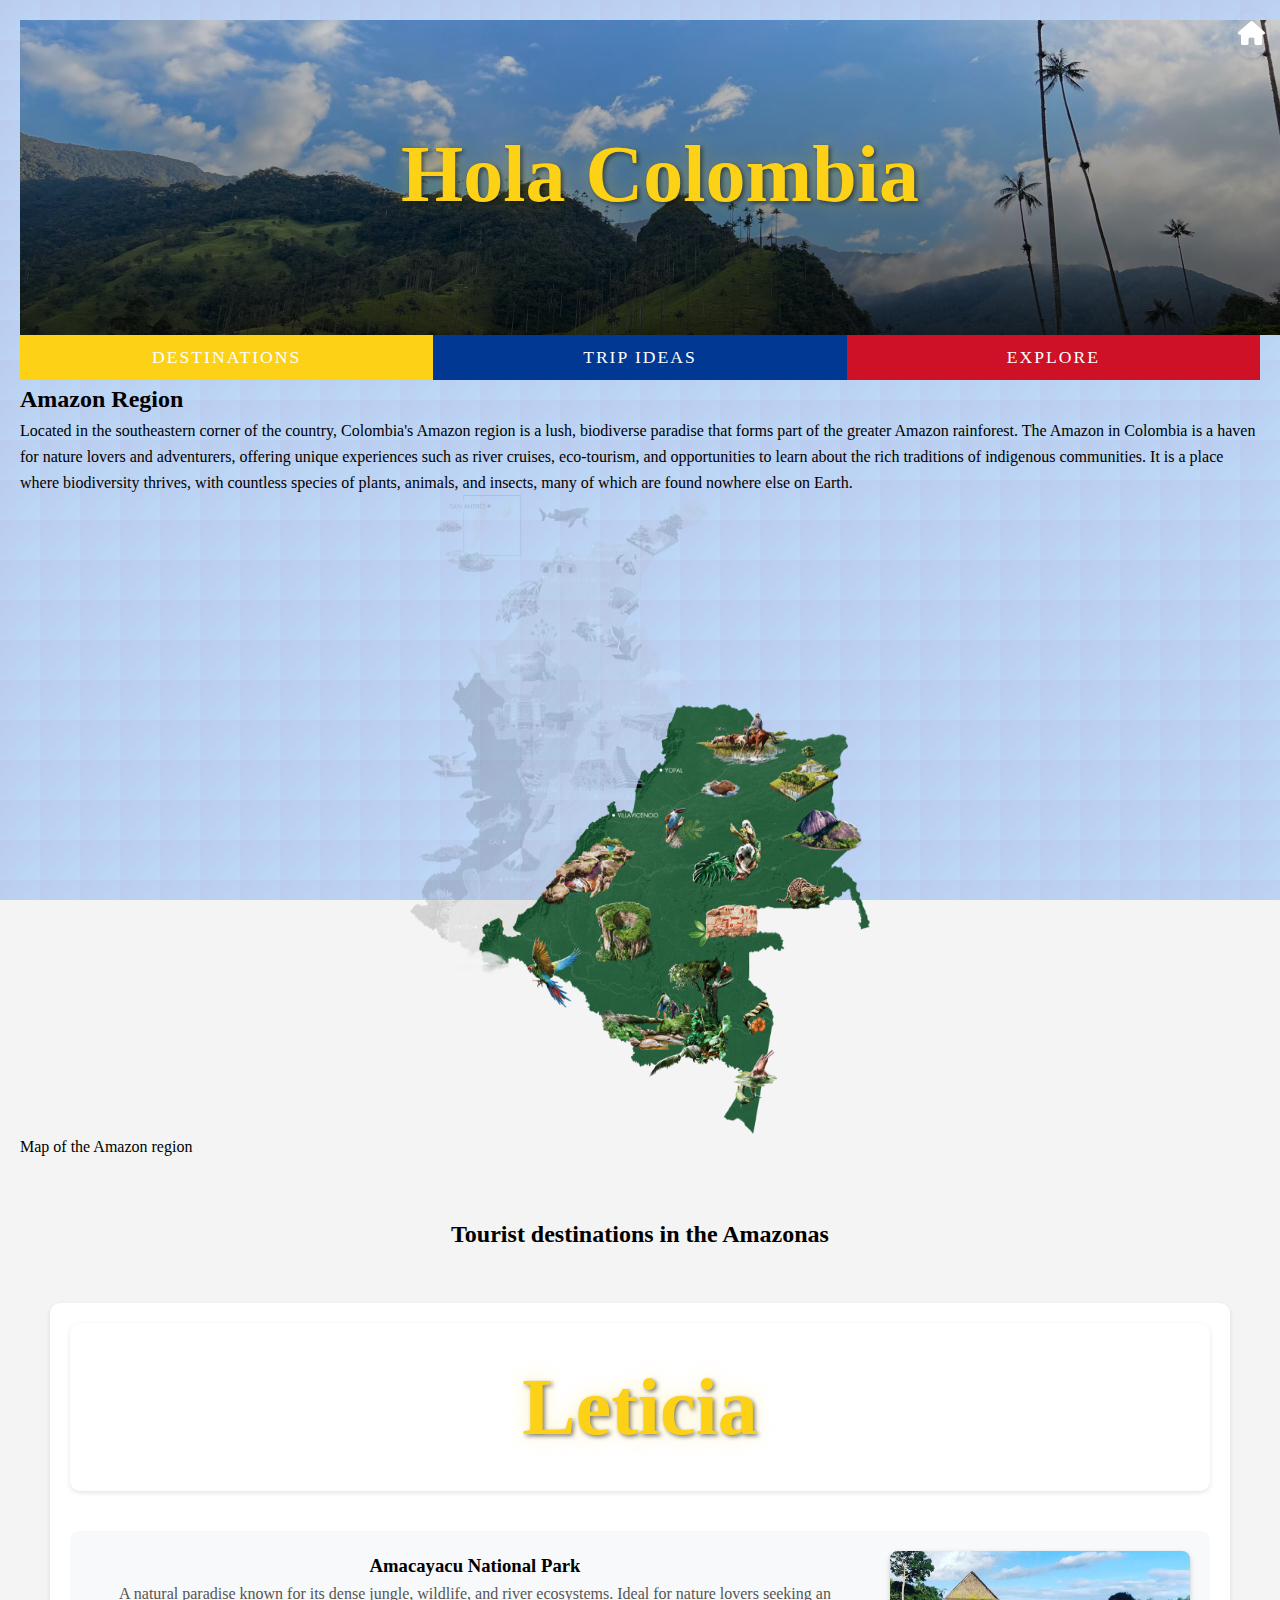
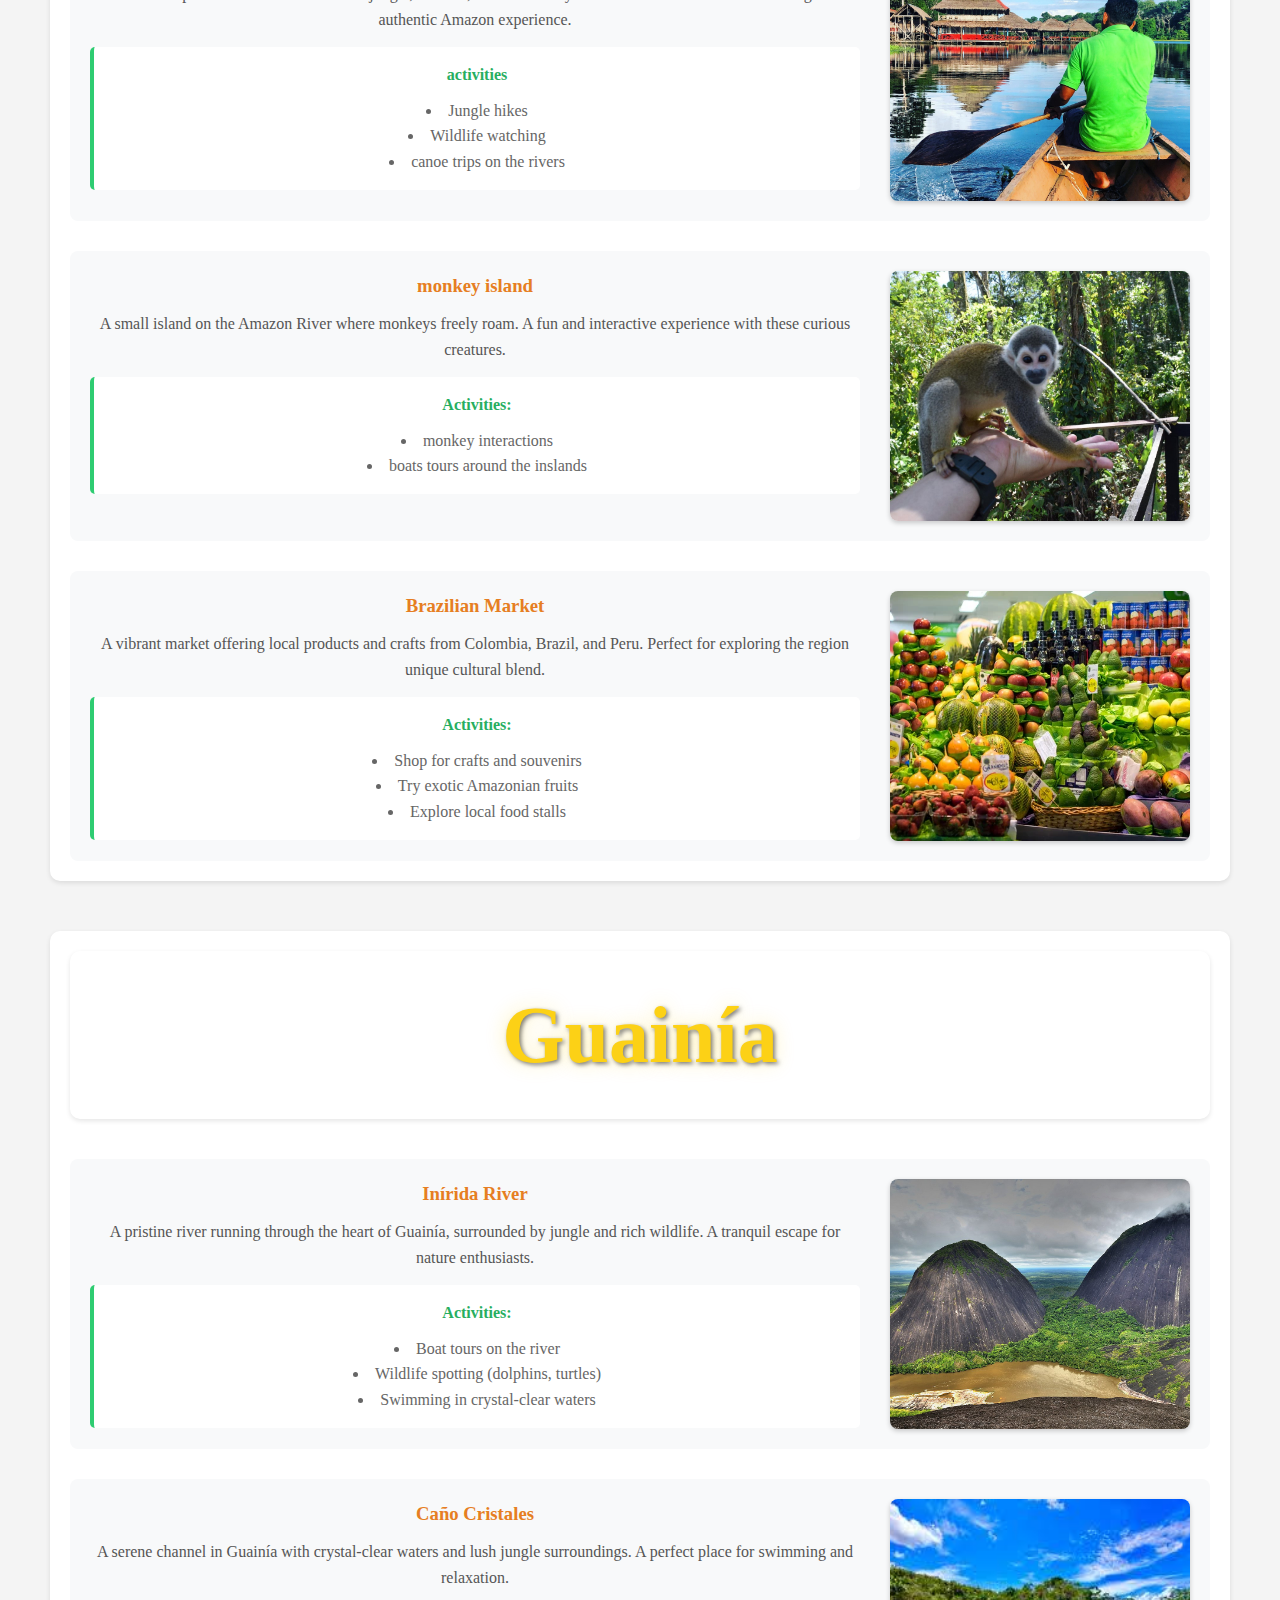
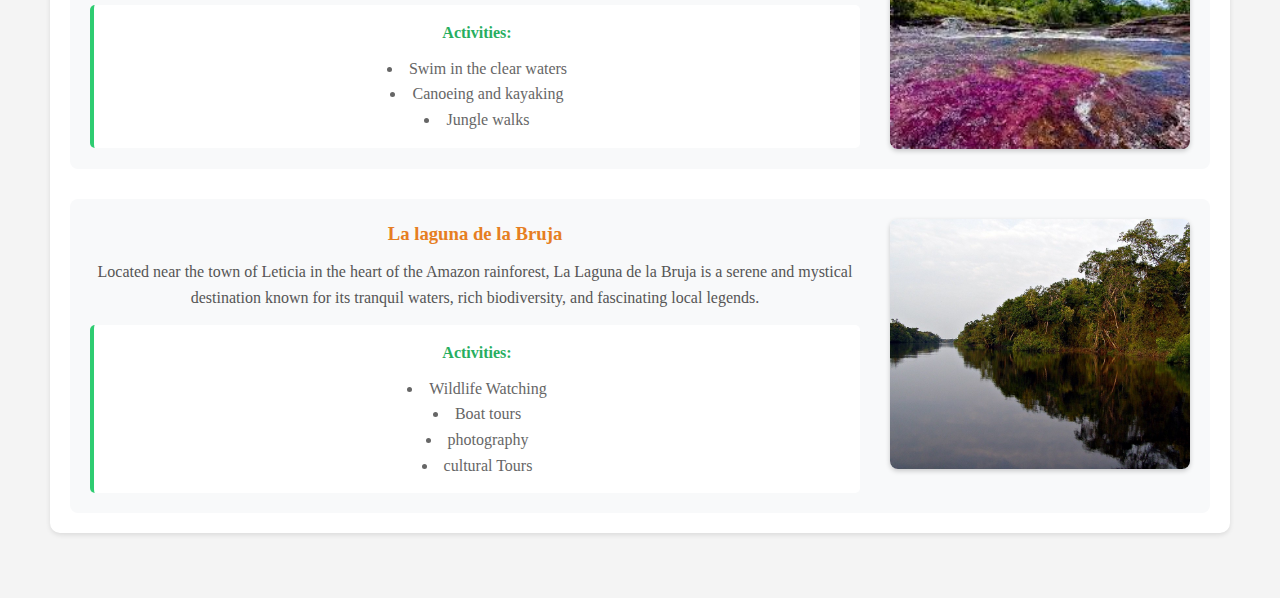
==== Amazon.html @ 19632dd5 "made changes on the destinations sections" ====
<!DOCTYPE html>
<html lang="en">
<head>
    <meta charset="UTF-8">
    <meta name="viewport" content="width=device-width, initial-scale=1.0">
    <title> Hola,Colombia</title>
    <link rel="stylesheet" href="css/styles.css"/> 
    <link rel="stylesheet" href="https://cdnjs.cloudflare.com/ajax/libs/font-awesome/6.0.0-beta3/css/all.min.css">
    </head>
    <body>

       <a href="index.html" class="home-icon" aria-label="Return to home page">
            <i class="fas fa-home"></i>
        </a>

       <div class="header" id="header">
         <h1 class="title">Hola Colombia</h1> 
     </div>
    <nav class="nav-menu">
        <ul class="menu-list">
           <li class="menu-item">
           <button class="menu-btn">Destinations</button>
           <div class="dropdown">
              <a href="pacific.html"> Pacific</a>
              <a href="Caribean.html">Caribean</a>
              <a href="Amazon.html">Amazon</a>
              <a href="Andean.html">Andean</a>
        </div> 
        </li>
            <li class="menu-item">
            <button class="menu-btn">Trip Ideas</button>
            <div class="dropdown">
              <a href="7.html"> 7 days </a>
              <a href="10.html"> 10 days </a>
              <a href="15.html"> 15 days </a>
        </div>
        </li>
            <li class="menu-item">
                <button class="menu-btn">Explore</button>
                <div class="dropdown">
                <a href="security.html"> Security</a>
                <a href="transportation.html"> Public transportation </a>
                <a href="food.html"> Typical food </a>
                </div>
            </li>
          </ul>
      </nav>


<main id=" Amazon Region">
     <h2>Amazon Region</h2>
     <p>Located in the southeastern corner of the country, Colombia's Amazon region is a lush, biodiverse paradise that forms part of the greater Amazon rainforest.
     The Amazon in Colombia is a haven for nature lovers and adventurers, offering unique experiences such as river cruises, eco-tourism, and opportunities to learn about the rich traditions of indigenous communities.
     It is a place where biodiversity thrives, with countless species of plants, animals, and insects, many of which are found nowhere else on Earth. </p>

    <div class="map container">
        <img src="images/amazonia.png" alt="map of the pacific region of Colombia" class="map-image">  
        <p> Map of the Amazon region</p>
    </div>

    <main id="main-content">
        <section id=" places to visit">
        <h2> Tourist destinations in the  Amazonas</h2>
        </section>     
    <section class="region">
        <h2 class="region title">Leticia</h2>
         <div class="destination">
         <div class="destination-info">
            <h3 class="destiantion-title">Amacayacu National Park</h3>
            <p class="description">
                A natural paradise known for its dense jungle, wildlife, and river ecosystems. Ideal for nature lovers seeking an authentic Amazon experience. </p>
            <div class="activities">
                <h4>activities</h4>
                <ul>
                    <li>Jungle hikes</li>
                    <li>Wildlife watching</li>
                    <li>canoe trips on the rivers</li>
                </ul>
            </div>
        </div>

     <div class="destination-image">
        <img src="images/canoa.jpg" alt="Nuqui beach and whales">
    </div>
 </div>
       
 <div class="destination">
    <div class="destination-info">
        <h3 class="destination-title">monkey island</h3>
        <p class="description">
            A small island on the Amazon River where monkeys freely roam. A fun and interactive experience with these curious creatures.
        </p>
        <div class="activities">
            <h4>Activities:</h4>
            <ul>
                <li>monkey interactions</li>
                <li>boats tours around the inslands</li>
            </ul>
        </div>
    </div>

    <div class="destination-image">
        <img src="images/mico.jpg" alt="Bahía Solano Beach">
    </div>
</div>


<div class="destination">
    <div class="destination-info">
        <h3 class="destination-title">Brazilian Market</h3>
        <p class="description">
            A vibrant market offering local products and crafts from Colombia, Brazil, and Peru. Perfect for exploring the region unique cultural blend.
        </p>
        <div class="activities">
            <h4>Activities:</h4>
            <ul>
                <li>Shop for crafts and souvenirs</li>
                <li>Try exotic Amazonian fruits</li>
                <li>Explore local food stalls</li>
            </ul>
        </div>
    </div>
    <div class="destination-image">
        <img src="images/mercado.jpg" alt="Capurganá Beach">
    </div>
   </div>
</section>


       
<section class="region">
    <h2 class="region title">Guainía</h2>
     <div class="destination">
     <div class="destination-info">
        <h3 class="destination-title">Inírida River</h3>
        <p class="description">
            A pristine river running through the heart of Guainía, surrounded by jungle and rich wildlife. A tranquil escape for nature enthusiasts.
        </p>
        <div class="activities">
            <h4>Activities:</h4>
            <ul>
                <li>Boat tours on the river</li>
                <li>Wildlife spotting (dolphins, turtles)</li>
                <li>Swimming in crystal-clear waters</li>
            </ul>
        </div>
    </div>
    <div class="destination-image">
        <img src="images/inirid.jpg" alt="Cali City View">
    </div>
</div>

<div class="destination">
    <div class="destination-info">
        <h3 class="destination-title">Caño Cristales</h3>
        <p class="description">
            A serene channel in Guainía with crystal-clear waters and lush jungle surroundings. A perfect place for swimming and relaxation.
        </p>
        <div class="activities">
            <h4>Activities:</h4>
            <ul>
                <li>Swim in the clear waters</li>
                <li>Canoeing and kayaking</li>
                <li>Jungle walks</li>
            </ul>
        </div>
    </div>
    <div class="destination-image">
        <img src="images/cano.jpeg" alt="Buenaventura Port">
    </div>
</div>

<div class="destination">
    <div class="destination-info">
        <h3 class="destination-title">La laguna de la Bruja </h3>
        <p class="description">
            Located near the town of Leticia in the heart of the Amazon rainforest, La Laguna de la Bruja is a serene and mystical destination known for its tranquil waters, rich biodiversity, and fascinating local legends. 
        <div class="activities">
            <h4>Activities:</h4>
            <ul>
                <li>Wildlife Watching</li>
                <li>Boat tours</li>
                <li>photography</li>
                <li>cultural Tours</li>
            </ul>
        </div>
    </div>
    <div class="destination-image">
        <img src="images/laguna.jpg" alt="Lago Calima">
      </div>
    </div>
  </section>
  <script src="script.js"></script>
</body>
</html>
---- css/styles.css ----
* {
    margin: 0;
    padding: 0;
    box-sizing: border-box;
}

/* writting parts of the text and appareance of the background*/
body {
    margin: 0;
    padding:0;
    font-family: zilla slab;
    background: linear-gradient(
        135deg,
        rgb(187, 203, 238) 0%,
        #bcd9f7 100%
    );
    background-image: lineal-gradient(
        -45deg,
        rgba(0, 56, 147, 0.01) 0%,
        rgba(0, 56, 147, 0.01) 50%,
        transparent 50%
        transparent 100%
        );
    background-size: 40px 40px;
    background-attachment: fixed;
}

/* main image and text of the website */
.header {
    background-image: url("../images/colo.jpg");
    background-size: cover;
    background-position: center;
    height: 35vh;
    width: 100vw;
    position: relative;
    display: flex;
    flex-direction: column;
    justify-content: center;
    align-items: center;
    text-align: center;
    margin: 0;
    padding:0;
    animation: headerZoom 20s infinite alternate;
    top:1;
}

@keyframes headerZoom {
    0% {
     background-size: 100% cover;
     transform: scale(1);
    }
    100% {
     background-size: 110% cover; 
     transform: scale(1.1);
    }
}

/* text and image of the principal page*/
.header::before {
    content: '';
    position: absolute;
    top: 0;
    left: 0;
    right: 0;
    bottom: 0;
    background: linear-gradient(
        rgba(0, 0, 0, 0.2),
        rgba(0, 0, 0, 0.5) 70%,
        rgba(0, 0, 0, 0.7)
    );
    z-index: 2;
}

/* text and look of the title*/
.title {
    position: relative;
    z-index: 2;
    font-size: 5rem;
    margin-bottom: 0.5rem;
    text-shadow: 2px 2px 4px rgba(0.5, 0.5, 0.5, 0.5),
                 0 0 20px rgba(252, 209, 22, 0.3);
    color: #FCD116;
    animation: fadeInUp 2s ease-out, glowPulse 5s infinite;
}

/* navigation menu*/
.nav-menu {
    position: relative;
    z-index: 2;
    width: 100%;
    background: linear-gradient(to right, #FCD116 33.33%, #003893 33.33% 66.66%, #CE1126 66.66%);
    padding: 0;
    margin-top: 0;
}

/* options menu*/
.menu-list {
    list-style: none;
    padding: 0;
    margin: 0;
    display: flex;
    justify-content: stretch;
    align-items: stretch;
    height: 100%;
}

.menu-item {
    position: relative;
    flex: 1;
    display: flex;
    justify-content: center;
    align-items: center;
   
}

.menu-btn {
    background: transparent;
    border: none;
    color: white;
    font-size: 1.1rem;
    cursor: pointer;
    padding: 12px 0px;
    width: 100%;
    transition: all 0.3s ease;
    font-family: zilla slab;
    text-transform: uppercase;
    letter-spacing: 2px;
    text-align: center;
}

/* Hover effects for the menu */
.menu-btn:hover {
    text-shadow: 0 0 10px rgba(255, 255, 255, 0.8);
    background-color: #FFDD44;
    box-shadow: 0px 0px 5px rgba(0, 0, 0, 0.2);
      
}

/* Enhanced Dropdown Styling */
.dropdown {
    display: none;
    position: absolute;
    top: 100%;
    left: 50%;
    transform: translateX(-50%);
    background-color: rgba(0, 0, 0, 0.9);
    min-width: 300px;
    box-shadow: 0 8px 16px rgba(0,0,0,0.3);
    border-radius: 4px;
    overflow:hidden;
    margin-top:0;
    z-index: 1000;
   
}

.menu-item:hover .dropdown {
    display: block;
    animation: dropdownFadeIn 0.3s ease;
}

.dropdown a {
    color: white;
    padding: 10px 16px;
    text-decoration: none;
    display: block;
    transition: all 0.3s ease;
    text-align: center;
    font-size: 0.9rem;
}

/* Matching dropdown hover colors */
.menu-item:nth-child(1) .dropdown a:hover { background-color: #FCD116; color: black; }
.menu-item:nth-child(2) .dropdown a:hover { background-color: #003893; }
.menu-item:nth-child(3) .dropdown a:hover { background-color: #CE1126; }

/* style for the content of the home page */
#main-content {
    max-width: 1200px;
    margin: 0 auto;
    padding: 5px 10px;
    position:relative;
}

section {
    margin: 50px 0;
    text-align: center;
    width: 100%; 
    position: relative;
}

/* typography for sections */
#purpose {
    background: rgba(250, 241, 186, 0.9);
    padding: 30px; 
    border-radius: 5px;  
    box-shadow: 0 8px 15px rgba(0, 0, 0, 0.1);  
    margin: 70px auto;
    max-width: 1200px;
    min-height: 200px; 
    display: flex;  
    flex-direction: column;  
    justify-content: center;
    
}

/* stylying for the purpose title */
#purpose h2 {
    font-size: 2.2rem;
    color: #003893;  /* Colombian blue */
    margin-top: 0;
    margin-bottom: 25px;
    position: relative;
}

/* line yellow behin the purpose*/
#purpose h2::after {
    content: '';
    display: block;
    width: 100px;
    height: 3px;
    background: #FCD116;  /* Colombian yellow */
    margin: 15px auto;
}

/*purpose text information */
#purpose p {
    font-size: 1.1rem;
    line-height: 1.6;
    color: #2c3e50;
    margin-bottom: 20px;
    padding: 0 30px;
}

/* discover colombia subtitle */
#image-gallery h2 {
    font-size: 2.2rem;
    color: #003893;
    margin-top: 130px;
    margin-bottom: 50px;
    position: relative;
}

/* discover colombia yellow line */
#image-gallery h2::after {
    content: '';
    display: block;
    width: 100px;
    height: 3px;
    background: #FCD116;
    margin: 15px auto;
}

.gallery-item p {
    font-size: 2.1rem;
    color: #2c3e50;
    margin-top: 15px;
    font-weight: 500;
}


/* History section styling */
#history-of-colombia {
    background: linear-gradient(
       rgba(255,255,255,0.8),
       rgba(255,255,255,0.8) 
    ),
    url('../images/mapa.jpeg');
    background-size: cover;
    background-position: center;
    background-attachment: fixed;
    padding:40px;
    border-radius: 10px;
    box-shadow: 0 4px 15px rgba(0, 0, 0, 0.2);
    margin: 40px auto;
    position: relative;max-width: 1200px;
}

#history-of-colombia .content-wrapper {
    max-width: 1000px;
    margin: 0 auto;
}

#history-of-colombia h2 {
    font-size: 2.2rem;
    color: #003893;
    margin-bottom: 25px;
    position: relative;
    text-shadow: 2px 2px 4px rgba(255, 255, 255, 0.8); 
}

#history-of-colombia h2::after {
    content: '';
    display: block;
    width: 60px;
    height: 3px;
    background: #FCD116;
    margin: 15px auto;
}

#history-of-colombia p {
    font-size: 1.1rem;
    line-height: 1.8;
    color: #2c3e50;
    margin-bottom: 20px;
    text-align: left;
    padding: 0 20px;
    
}

.gallery-container {
    display: grid;
    grid-template-columns: repeat(2,1fr);
    gap:40px;
    max-width:1400px;
    margin: 0 auto;
    padding:30px;
    box-sizing: border-box; 
}

.gallery-item {
    width: 100%;
    height:100%;
    display:flex;
    flex-direction: column;
    align-items:center;

}

.gallery-item img {
    width: 100%;
    height: 600px;
    object-fit: cover;
    border-radius: 12px;
    box-shadow: 0 4px 8px rgba(0,0,0,0.2);
    transition: transform 0.4s ease, box-shadow 0.4s ease;
}

.gallery-item img:hover {
    transform: translateY(-5px);
    box-shadow: 0 8px 16px rgba(0, 0, 0, 0.5);
}

.gallery-item p {
    font-size: 1.2rem; /* Slightly larger text */
    color: #2c3e50;
    margin-top: 20px;
    font-weight: 800;
    text-align: center;
}


.home-icon {
    position:fixed;
    top: 10px;
    right: 10px;
    font-size: 24px;
    color: white;
    padding: 5px;
    border-radius: 50%;
    box-shadow: 0 2px 5px rgba(0, 0, 0, 0.1);
    z-index: 1000;
    text-decoration: none;
    transition: all 0.3s ease;
}

.home-icon:hover {
    color: yellow;
    background-color: rgba(255, 255, 255, 0.9);
    box-shadow: 0 4px 8px rgba(0, 0, 0, 0.2);
    transform: translateY(-2px);
} 

#enjoy h2 {
    font-size: 1.9rem;
    color: #003893;  /* Colombian blue */
    margin-top: 1px;
    margin-bottom: 30px;
    position:relative;
    text-align: center;
    letter-spacing: 20px; display: flex;
    justify-content: center;  
    align-items: center; 
}

/* rigths of the website  */
footer {
    background-color: #003366; /* Deep navy color */
    color: white;
    padding: 20px 10px; /* Reduced padding for a more compact feel */
    text-align: center;
    font-family: zilla slab; 
    width: 100%;
    box-shadow: 0 -2px 5px rgba(0, 0, 0, 0.7); /* Subtle shadow for depth */
    position: relative;
    bottom: 0;
    left: 0;
}

.footer-content {
    display: flex;
    flex-wrap: wrap;
    justify-content: center;
    max-width: 1200px;
    margin: 0 auto;
}


.footer-section {
    flex-basis: calc(33.333% - 20px);
    margin: 10px; /* Reduced margin between sections */
    text-align: center;
    padding: 20px; /* Reduced inner padding for sections */
    transition: transform 0.3s; /* Smooth scaling effect */
}


.footer-section h3 {
    margin-bottom: 15px; /* Reduced margin for headings */
    font-size: 1.25rem; /* Smaller font size for headings */
}

.footer-section ul {
    list-style-type: none;
    padding: 0;
}

.footer-section a {
    color: #ffdd57; /* Soft gold color for links */
    text-decoration: none;
}

.footer-bottom {
    text-align: center;
    margin-top:10px; 
    padding-top: 5px; 
    font-size: 0.8rem; 
    width: 100%;
    border-top: 2px solid #ffdd57; 

}

html{
    scroll-behavior: smooth;
}

/* organization of the pacific coast*/

#pacific-coast {
    max-width: 900px;
    margin: 40px auto;
    padding: 20px 15px;
    border-radius: 15px;
   
} 

/* pacific coast section title*/
#pacific-coast h2 {
    font-size: 3.1rem;
    font-weight: 700;
    font-family: 'zilla slab';
    color: #003893;
    margin: 80px 0 30px;
    position: relative;
    text-align: center;
    letter-spacing: 10px;
    text-transform: uppercase;
}

/* Title Underline Effect */
#pacific-coast h2::after {
    content: '';
    display: block;
    width: 140px;
    height: 4px;
    background: linear-gradient(to right, #FCD116, #003893);
    margin: 10px auto;
    border-radius: 2px;
}

/* Paragraph Text in the Pacific Coast Section */
#pacific-coast p {
    font-size: 1.2rem;
    line-height: 1.5;
    color: #2c3e50;
    margin-bottom: 30px;
    padding: 0 40px;
    text-align: justify;
}

/* image of the map*/
.map-container {
    display: flex;
    flex-direction: column;
    justify-content: center;
    align-items: center;
    min-height: 20vh;
    width: 100%;
    padding: 30px 0;
    position: relative;
    margin-bottom: 40px; 
}

.map-image {
    max-width: 85%;
    height: auto;
    display:block;
    margin: 0 auto;
    border-radius: 15px;
    transition: transform 0.4s ease-in-out;
}

.map-image:hover {
    transform: scale(1.05);   
}

.map-container p {
    font-size: 1.2rem;
    color: #2c3e50;
    margin-top: 10px;
    font-weight: 500px;
    text-align: center;
    padding:15px;
    background: rgba(252, 209, 22, 0.1);
    border-radius: 8px;
    width:fit-content;

}

.pacific-image{
    display: block;
    max-width: 90%;
    height: auto;
    margin: 40px auto;
}

body {
    font-family: zilla slab;
    line-height: 1.6;
    padding: 20px;
    background-color: #f4f4f4;
}

.region {
    margin-bottom: 40px;
    background: white;
    padding: 20px;
    border-radius: 10px;
    box-shadow: 0 2px 5px rgba(0,0,0,0.1);
}

.region-title {
    color: #2c3e50;
    text-align: center;
    margin-bottom: 30px;
    padding-bottom: 10px;
    border-bottom: 3px solid #3498db;
}

.destination {
    display: flex;
    margin-bottom: 30px;
    padding: 20px;
    background: #f8f9fa;
    border-radius: 8px;
    gap: 30px;
}

.destination:last-child {
    margin-bottom: 0;
}

.destination-info {
    flex: 1;
}

.destination-image {
    width: 300px;
    height: 250px;
    flex-shrink: 0;
    overflow: hidden;
    border-radius: 8px;
    box-shadow: 0 2px 5px rgba(0,0,0,0.2);
}

.destination-image img {
    width: 100%;
    height: 100%;
    object-fit: cover;
    transition: transform 0.3s ease;
}

.destination-image img:hover {
    transform: scale(1.05);
}

.destination-title {
    color: #e67e22;
    margin-bottom: 10px;
}

.description {
    margin-bottom: 15px;
    color: #555;
}

.activities {
    background: #fff;
    padding: 15px;
    border-radius: 5px;
    border-left: 4px solid #2ecc71;
}

.activities h4 {
    color: #27ae60;
    margin-bottom: 10px;
}

.activities ul {
    list-style-position: inside;
    color: #666;
}

/* Responsive design */
@media (max-width: 768px) {
    .destination {
        flex-direction: column;
    }

    .destination-image {
        width: 100%;
        height: 200px;
        margin-bottom: 15px;
    }
}





























/* animations*/

@media (max-width: 768px) {
    .map-container {
        padding: 10px;
    }
    
    .map-image,
    .pacific-image {
        max-width: 95%;
    }
}


@keyframes glowPulse {
    0% { text-shadow: 2px 2px 4px rgba(0, 0, 0, 0.5), 0 0 20px rgba(252, 209, 22, 0.3); }
    50% { text-shadow: 2px 2px 4px rgba(0, 0, 0, 0.5), 0 0 30px rgba(252, 209, 22, 0.5); }
    100% { text-shadow: 2px 2px 4px rgba(0, 0, 0, 0.5), 0 0 20px rgba(252, 209, 22, 0.3); }
}

/* Animations */
@keyframes fadeInUp {
    from { opacity: 0; transform: translateY(20px); }
    to { opacity: 1; transform: translateY(0); }
}

@keyframes dropdownFadeIn {
    from { opacity: 0; transform: translateX(-50%) translateY(-10px); }
    to { opacity: 1; transform: translateX(-50%) translateY(0); }
}

/* Responsive adjustments */
@media (max-width: 768px) {
    #main-content {
        padding: 20px;
    }

    section {
        margin: 30px 0;
    }

    #purpose, #history-of-colombia {
        padding: 20px;
    }

    h2 {
        font-size: 1.8rem !important;
    }

    p {
        font-size: 1rem !important;
    }
}


/* Responsive design for smaller screens */
@media (max-width: 1200px) {
    .gallery-container {
        max-width: 95%; /* More responsive width */
        gap: 30px;
    }
    
    .gallery-item img {
        height: 500px; /* Slightly smaller for medium screens */
    }
}

@media (max-width: 768px) {
    .gallery-container {
        grid-template-columns: 1fr;
        gap: 25px;
    }

    .gallery-item img {
        height: 400px; /* Adjusted for mobile */
    }
}
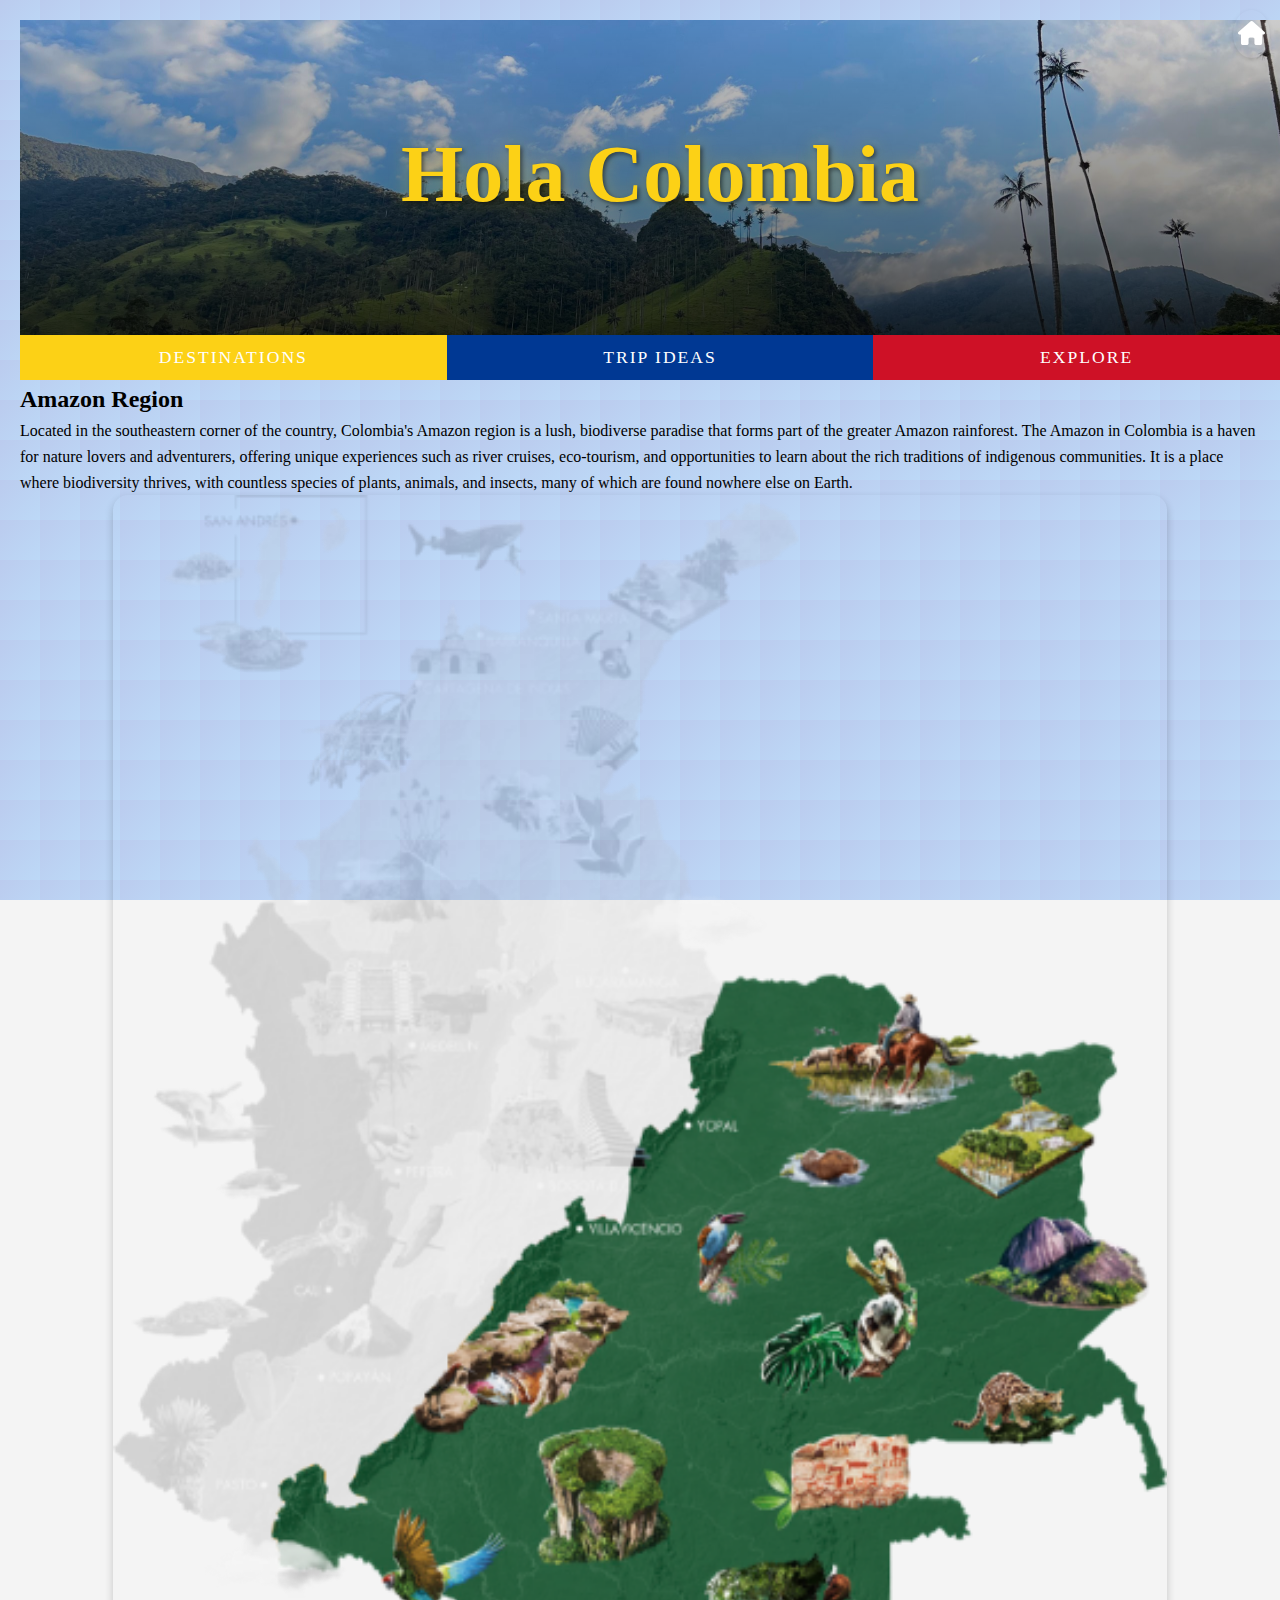
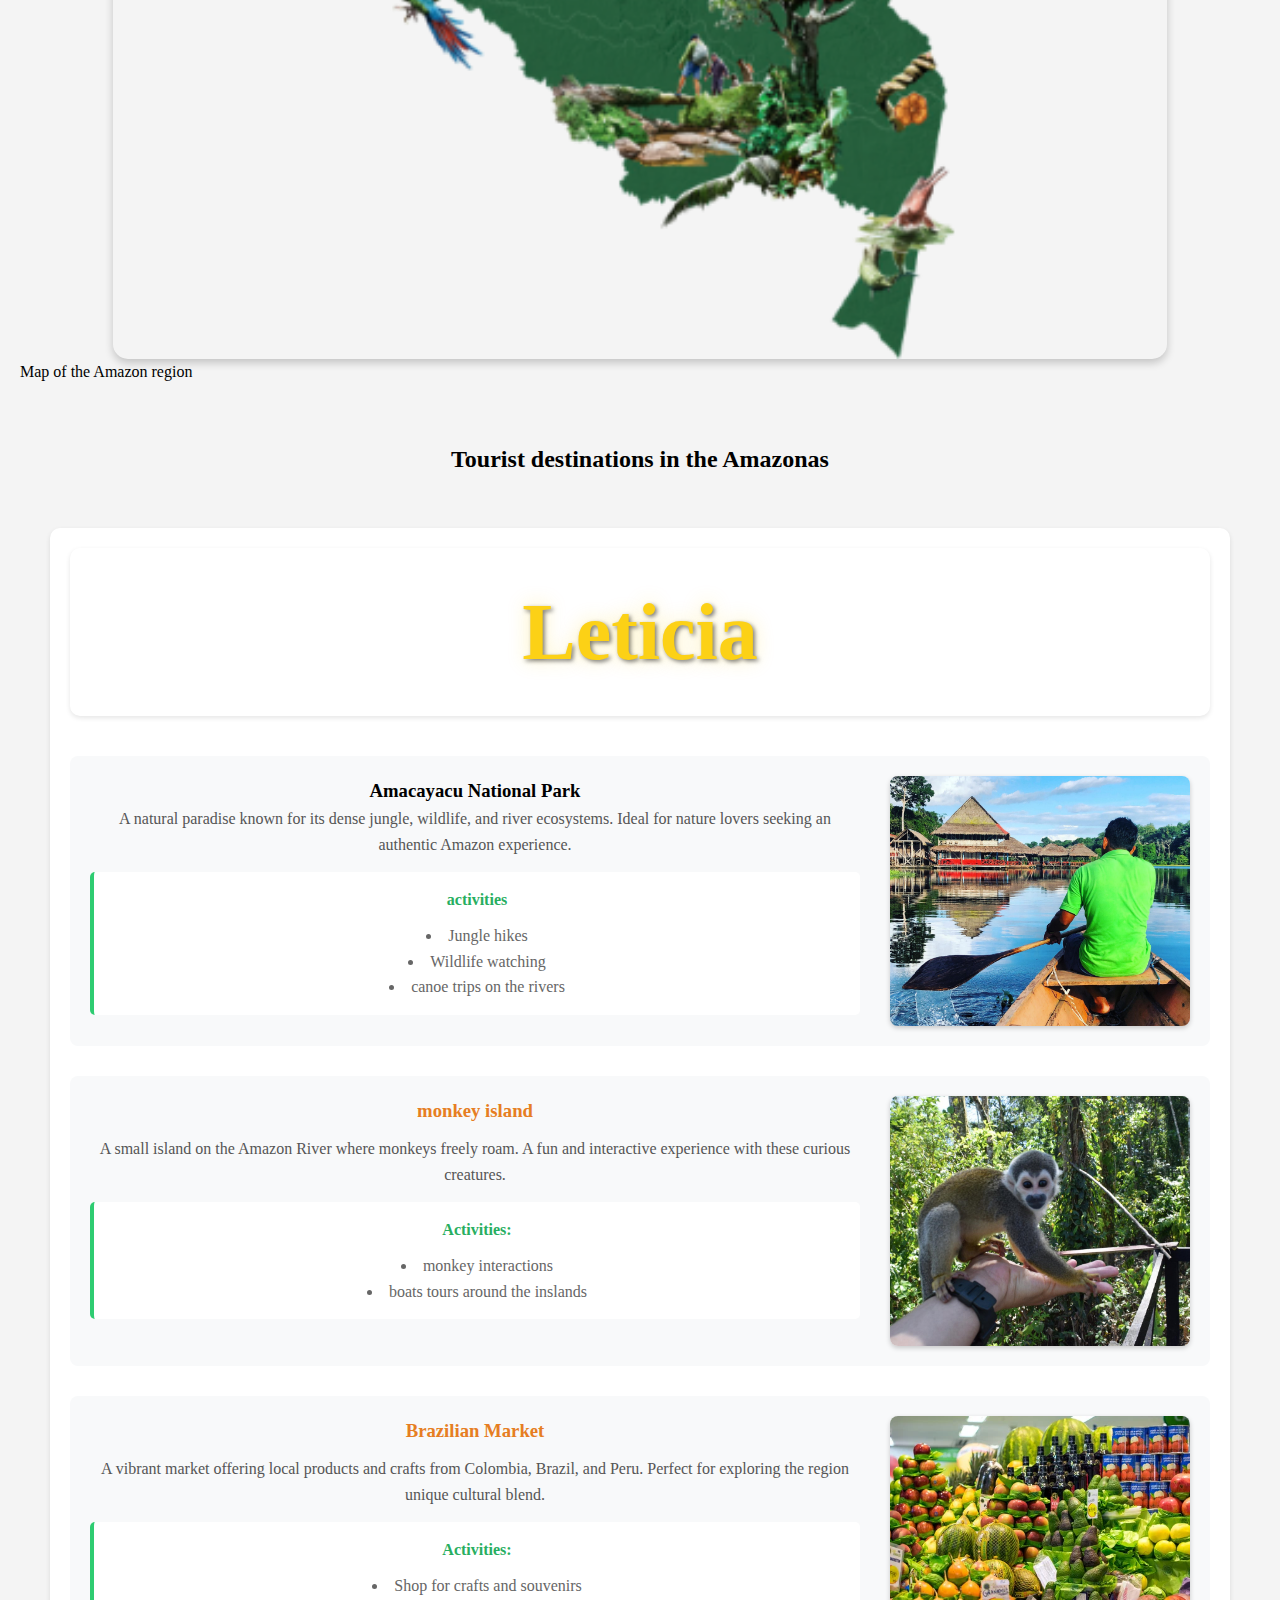
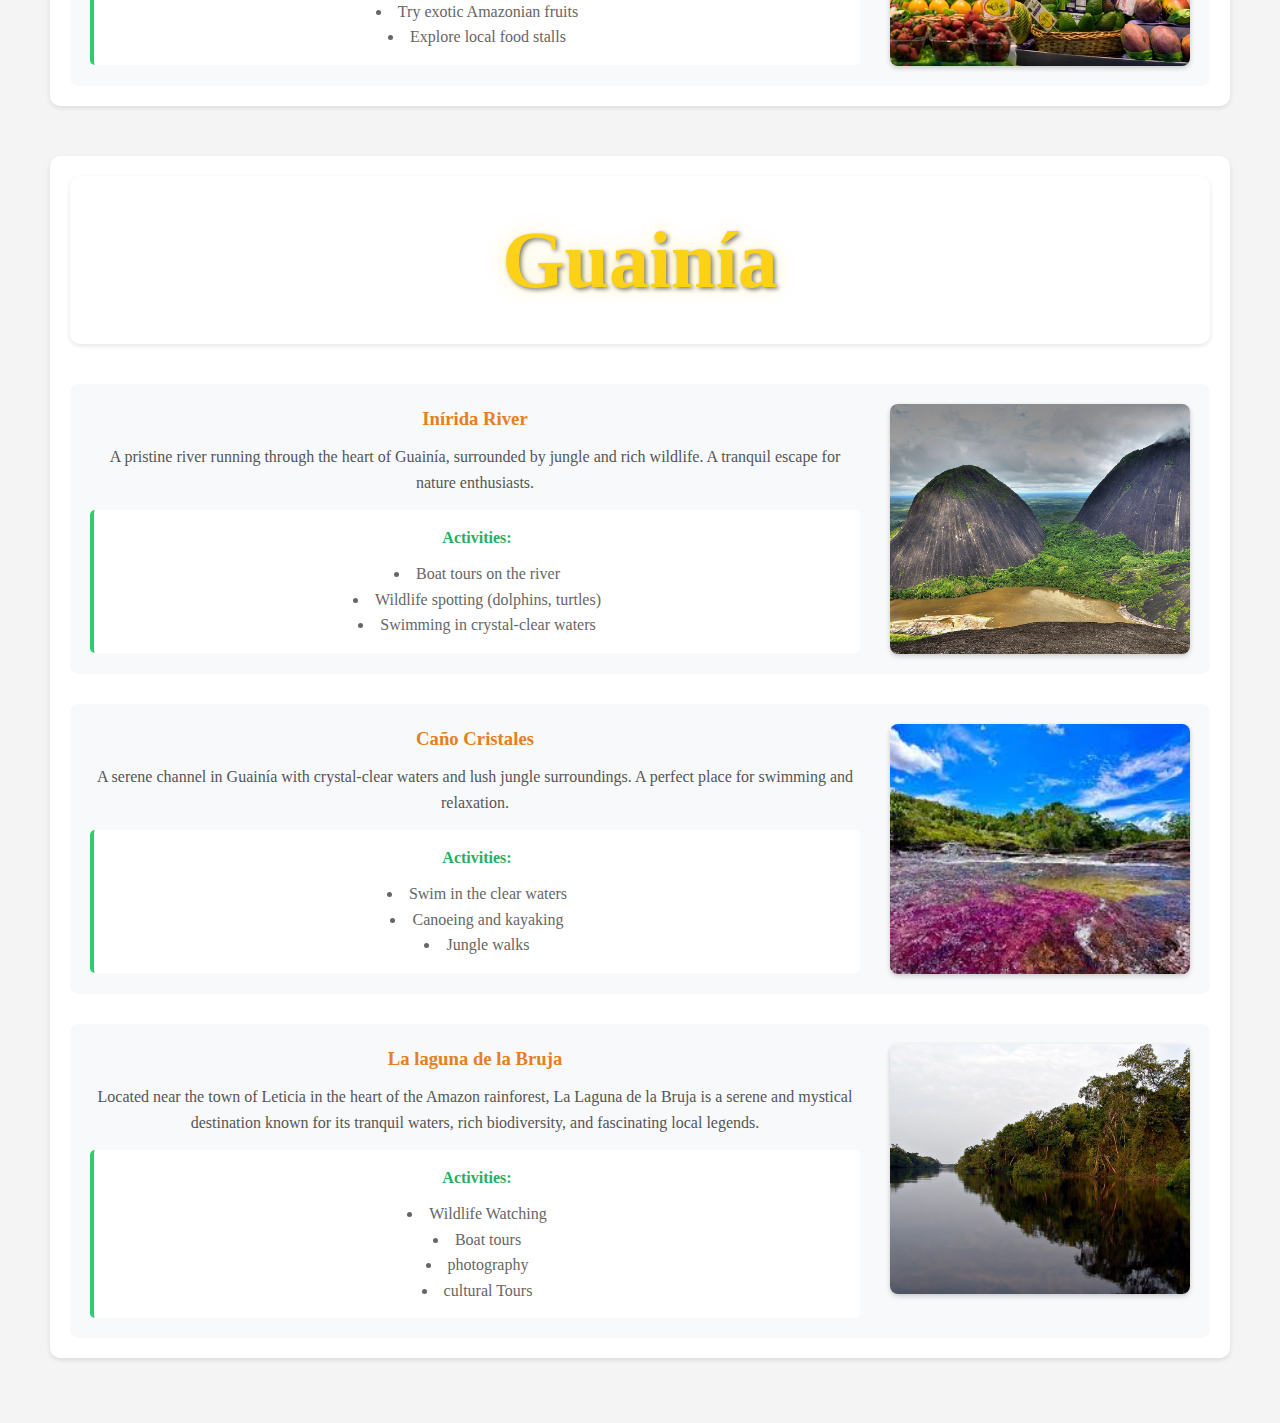
==== commit 8358798f: "continue working on the modifications of the style of the destinations" ====
--- a/Amazon.html
+++ b/Amazon.html
@@ -32,7 +32,6 @@
             <div class="dropdown">
               <a href="7.html"> 7 days </a>
               <a href="10.html"> 10 days </a>
-              <a href="15.html"> 15 days </a>
         </div>
         </li>
             <li class="menu-item">
@@ -40,7 +39,7 @@
                 <div class="dropdown">
                 <a href="security.html"> Security</a>
                 <a href="transportation.html"> Public transportation </a>
-                <a href="food.html"> Typical food </a>
+
                 </div>
             </li>
           </ul>
--- a/css/styles.css
+++ b/css/styles.css
@@ -1,4 +1,5 @@
 
+/*style resets*/
 * {
     margin: 0;
     padding: 0;
@@ -7,26 +8,18 @@
 
 /* writting parts of the text and appareance of the background*/
 body {
-    margin: 0;
-    padding:0;
     font-family: zilla slab;
+    line-height: 1.6;
     background: linear-gradient(
         135deg,
         rgb(187, 203, 238) 0%,
         #bcd9f7 100%
     );
-    background-image: lineal-gradient(
-        -45deg,
-        rgba(0, 56, 147, 0.01) 0%,
-        rgba(0, 56, 147, 0.01) 50%,
-        transparent 50%
-        transparent 100%
-        );
     background-size: 40px 40px;
     background-attachment: fixed;
 }
 
-/* main image and text of the website */
+/* main image of the website */
 .header {
     background-image: url("../images/colo.jpg");
     background-size: cover;
@@ -42,18 +35,6 @@
     margin: 0;
     padding:0;
     animation: headerZoom 20s infinite alternate;
-    top:1;
-}
-
-@keyframes headerZoom {
-    0% {
-     background-size: 100% cover;
-     transform: scale(1);
-    }
-    100% {
-     background-size: 110% cover; 
-     transform: scale(1.1);
-    }
 }
 
 /* text and image of the principal page*/
@@ -82,23 +63,20 @@
                  0 0 20px rgba(252, 209, 22, 0.3);
     color: #FCD116;
     animation: fadeInUp 2s ease-out, glowPulse 5s infinite;
+    padding: 0 20px;
 }
 
 /* navigation menu*/
 .nav-menu {
     position: relative;
-    z-index: 2;
-    width: 100%;
+    z-index: 3;
+    width: 100vw;
     background: linear-gradient(to right, #FCD116 33.33%, #003893 33.33% 66.66%, #CE1126 66.66%);
-    padding: 0;
-    margin-top: 0;
 }
 
 /* options menu*/
 .menu-list {
     list-style: none;
-    padding: 0;
-    margin: 0;
     display: flex;
     justify-content: stretch;
     align-items: stretch;
@@ -148,8 +126,6 @@
     min-width: 300px;
     box-shadow: 0 8px 16px rgba(0,0,0,0.3);
     border-radius: 4px;
-    overflow:hidden;
-    margin-top:0;
     z-index: 1000;
    
 }
@@ -174,7 +150,7 @@
 .menu-item:nth-child(2) .dropdown a:hover { background-color: #003893; }
 .menu-item:nth-child(3) .dropdown a:hover { background-color: #CE1126; }
 
-/* style for the content of the home page */
+/* main content styles */
 #main-content {
     max-width: 1200px;
     margin: 0 auto;
@@ -189,7 +165,7 @@
     position: relative;
 }
 
-/* typography for sections */
+/* purpose section */
 #purpose {
     background: rgba(250, 241, 186, 0.9);
     padding: 30px; 
@@ -204,17 +180,15 @@
     
 }
 
-/* stylying for the purpose title */
-#purpose h2 {
+#purpose h2, #image-gallery h2, #history-of-colombia h2{
     font-size: 2.2rem;
     color: #003893;  /* Colombian blue */
-    margin-top: 0;
     margin-bottom: 25px;
     position: relative;
 }
 
 /* line yellow behin the purpose*/
-#purpose h2::after {
+#purpose h2::after,#image-gallery h2::after, #history-of-colombia h2::after {
     content: '';
     display: block;
     width: 100px;
@@ -232,32 +206,44 @@
     padding: 0 30px;
 }
 
-/* discover colombia subtitle */
-#image-gallery h2 {
-    font-size: 2.2rem;
-    color: #003893;
-    margin-top: 130px;
-    margin-bottom: 50px;
-    position: relative;
-}
-
-/* discover colombia yellow line */
-#image-gallery h2::after {
-    content: '';
-    display: block;
-    width: 100px;
-    height: 3px;
-    background: #FCD116;
-    margin: 15px auto;
+.gallery-container{
+    display: grid;
+    grid-template-columns: repeat(2,1fr);
+    gap:40px;
+    max-width: 1400px;
+    margin: 0 auto;
+    padding:30px;
+}
+
+.gallery-item {
+    width: 100%;
+    height:100%;
+    display:flex;
+    flex-direction: column;
+    align-items:center;
+}
+
+.gallery-item img, .map-image {
+    width: 100%;
+    height: 600px;
+    object-fit: cover;
+    border-radius: 12px;
+    box-shadow: 0 4px 8px rgba(0,0,0,0.2);
+    transition: transform 0.4s ease, box-shadow 0.4s ease;
+}
+
+.gallery-item img:hover, .map-image:hover {
+    transform: translateY(-5px);
+    box-shadow: 0 8px 16px rgba(0, 0, 0, 0.5);
 }
 
 .gallery-item p {
-    font-size: 2.1rem;
+    font-size: 1.2rem; /* Slightly larger text */
     color: #2c3e50;
-    margin-top: 15px;
-    font-weight: 500;
-}
-
+    margin-top: 20px;
+    font-weight: 800;
+    text-align: center;
+}
 
 /* History section styling */
 #history-of-colombia {
@@ -273,29 +259,7 @@
     border-radius: 10px;
     box-shadow: 0 4px 15px rgba(0, 0, 0, 0.2);
     margin: 40px auto;
-    position: relative;max-width: 1200px;
-}
-
-#history-of-colombia .content-wrapper {
-    max-width: 1000px;
-    margin: 0 auto;
-}
-
-#history-of-colombia h2 {
-    font-size: 2.2rem;
-    color: #003893;
-    margin-bottom: 25px;
-    position: relative;
-    text-shadow: 2px 2px 4px rgba(255, 255, 255, 0.8); 
-}
-
-#history-of-colombia h2::after {
-    content: '';
-    display: block;
-    width: 60px;
-    height: 3px;
-    background: #FCD116;
-    margin: 15px auto;
+    max-width:1200px;
 }
 
 #history-of-colombia p {
@@ -307,48 +271,6 @@
     padding: 0 20px;
     
 }
-
-.gallery-container {
-    display: grid;
-    grid-template-columns: repeat(2,1fr);
-    gap:40px;
-    max-width:1400px;
-    margin: 0 auto;
-    padding:30px;
-    box-sizing: border-box; 
-}
-
-.gallery-item {
-    width: 100%;
-    height:100%;
-    display:flex;
-    flex-direction: column;
-    align-items:center;
-
-}
-
-.gallery-item img {
-    width: 100%;
-    height: 600px;
-    object-fit: cover;
-    border-radius: 12px;
-    box-shadow: 0 4px 8px rgba(0,0,0,0.2);
-    transition: transform 0.4s ease, box-shadow 0.4s ease;
-}
-
-.gallery-item img:hover {
-    transform: translateY(-5px);
-    box-shadow: 0 8px 16px rgba(0, 0, 0, 0.5);
-}
-
-.gallery-item p {
-    font-size: 1.2rem; /* Slightly larger text */
-    color: #2c3e50;
-    margin-top: 20px;
-    font-weight: 800;
-    text-align: center;
-}
-
 
 .home-icon {
     position:fixed;
@@ -389,12 +311,9 @@
     color: white;
     padding: 20px 10px; /* Reduced padding for a more compact feel */
     text-align: center;
-    font-family: zilla slab; 
     width: 100%;
     box-shadow: 0 -2px 5px rgba(0, 0, 0, 0.7); /* Subtle shadow for depth */
     position: relative;
-    bottom: 0;
-    left: 0;
 }
 
 .footer-content {
@@ -408,21 +327,20 @@
 
 .footer-section {
     flex-basis: calc(33.333% - 20px);
-    margin: 10px; /* Reduced margin between sections */
-    text-align: center;
-    padding: 20px; /* Reduced inner padding for sections */
-    transition: transform 0.3s; /* Smooth scaling effect */
+    margin: 10px; 
+    text-align: center;
+    padding: 20px;
+    transition: transform 0.3s; 
 }
 
 
 .footer-section h3 {
-    margin-bottom: 15px; /* Reduced margin for headings */
-    font-size: 1.25rem; /* Smaller font size for headings */
+    margin-bottom: 15px; 
+    font-size: 1.25rem; 
 }
 
 .footer-section ul {
     list-style-type: none;
-    padding: 0;
 }
 
 .footer-section a {
@@ -440,13 +358,10 @@
 
 }
 
-html{
-    scroll-behavior: smooth;
-}
 
 /* organization of the pacific coast*/
 
-#pacific-coast {
+#pacific-coast #caribean-region {
     max-width: 900px;
     margin: 40px auto;
     padding: 20px 15px;
@@ -636,45 +551,12 @@
 
 
 
-
-
-
-
-
-
-
-
-
-
-
-
-
-
-
-
-
-
-
-
-
-
-
-
-
-
 /* animations*/
 
-@media (max-width: 768px) {
-    .map-container {
-        padding: 10px;
-    }
-    
-    .map-image,
-    .pacific-image {
-        max-width: 95%;
-    }
-}
-
+@keyframes headerZoom {
+    0% { background-size: 100% }
+    100% {background-size: 110% }
+}
 
 @keyframes glowPulse {
     0% { text-shadow: 2px 2px 4px rgba(0, 0, 0, 0.5), 0 0 20px rgba(252, 209, 22, 0.3); }
@@ -682,7 +564,6 @@
     100% { text-shadow: 2px 2px 4px rgba(0, 0, 0, 0.5), 0 0 20px rgba(252, 209, 22, 0.3); }
 }
 
-/* Animations */
 @keyframes fadeInUp {
     from { opacity: 0; transform: translateY(20px); }
     to { opacity: 1; transform: translateY(0); }
@@ -693,49 +574,98 @@
     to { opacity: 1; transform: translateX(-50%) translateY(0); }
 }
 
-/* Responsive adjustments */
-@media (max-width: 768px) {
-    #main-content {
-        padding: 20px;
-    }
-
-    section {
-        margin: 30px 0;
-    }
-
-    #purpose, #history-of-colombia {
-        padding: 20px;
-    }
-
-    h2 {
-        font-size: 1.8rem !important;
-    }
-
-    p {
-        font-size: 1rem !important;
-    }
-}
-
-
-/* Responsive design for smaller screens */
+/* Media Queries */
 @media (max-width: 1200px) {
     .gallery-container {
-        max-width: 95%; /* More responsive width */
+        max-width: 95%;
         gap: 30px;
     }
     
     .gallery-item img {
-        height: 500px; /* Slightly smaller for medium screens */
+        height: 500px;
     }
 }
 
 @media (max-width: 768px) {
+    .header {
+        min-height: 300px;
+    }
+    
+    .menu-btn {
+        font-size: 0.9rem;
+        padding: 10px 5px;
+    }
+    
+    .dropdown {
+        min-width: 250px;
+    }
+    
     .gallery-container {
         grid-template-columns: 1fr;
         gap: 25px;
     }
-
+    
     .gallery-item img {
-        height: 400px; /* Adjusted for mobile */
-    }
-}+        height: 400px;
+    }
+    
+    #main-content {
+        padding: 20px;
+    }
+    
+    section {
+        margin: 30px 0;
+    }
+    
+    #purpose, #history-of-colombia {
+        padding: 20px;
+    }
+    
+    h2 {
+        font-size: 1.8rem !important;
+    }
+    
+    p {
+        font-size: 1rem !important;
+    }
+}
+
+@media (max-width: 480px) {
+    .header {
+        min-height: 250px;
+    }
+    
+    .menu-btn {
+        font-size: 0.8rem;
+        letter-spacing: 1px;
+    }
+}
+
+
+/* Add responsive breakpoints */
+@media (max-width: 768px) {
+    .header {
+        min-height: 300px; /* Smaller height for mobile */
+    }
+    
+    .menu-btn {
+        font-size: 0.9rem; /* Smaller font size for mobile */
+        padding: 10px 5px;
+    }
+    
+    .dropdown {
+        min-width: 250px; /* Smaller dropdown width for mobile */
+    }
+}
+
+@media (max-width: 480px) {
+    .header {
+        min-height: 250px; /* Even smaller height for very small screens */
+    }
+    
+    .menu-btn {
+        font-size: 0.8rem;
+        letter-spacing: 1px;
+    }
+}
+
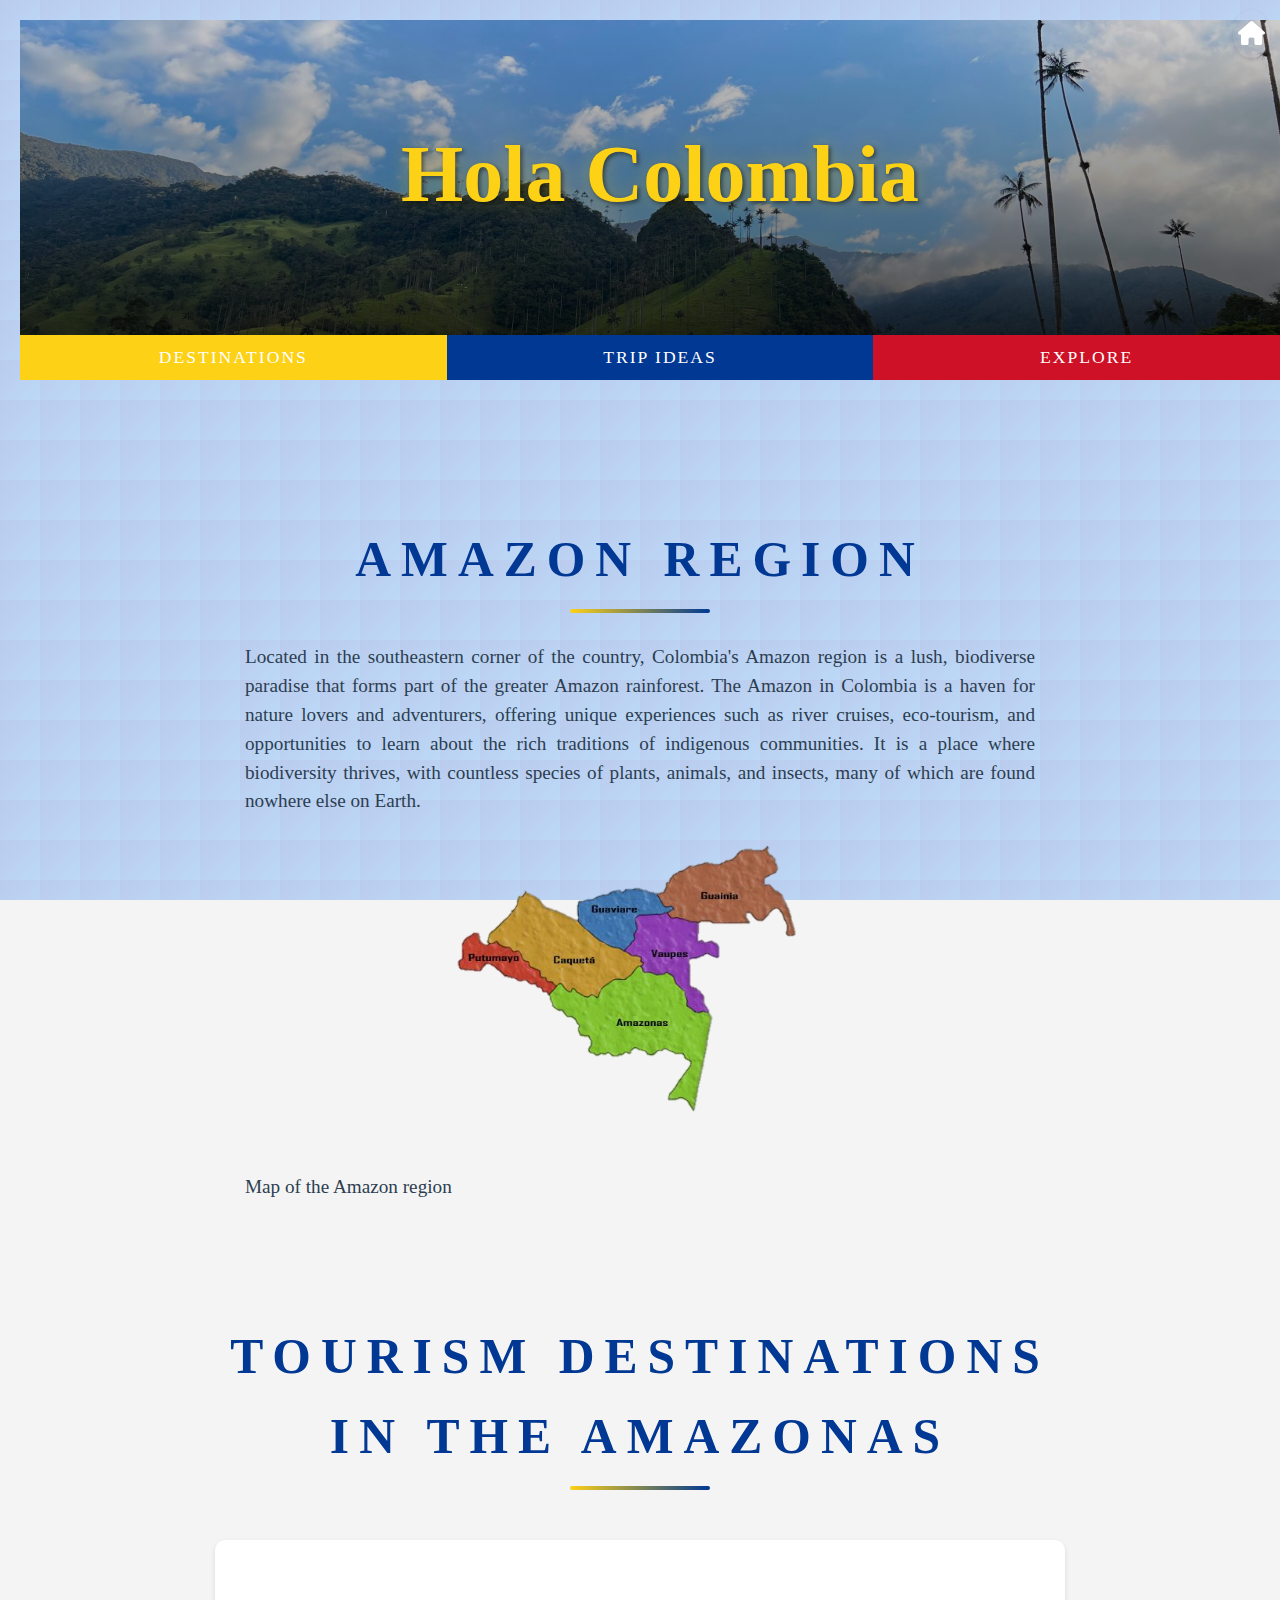
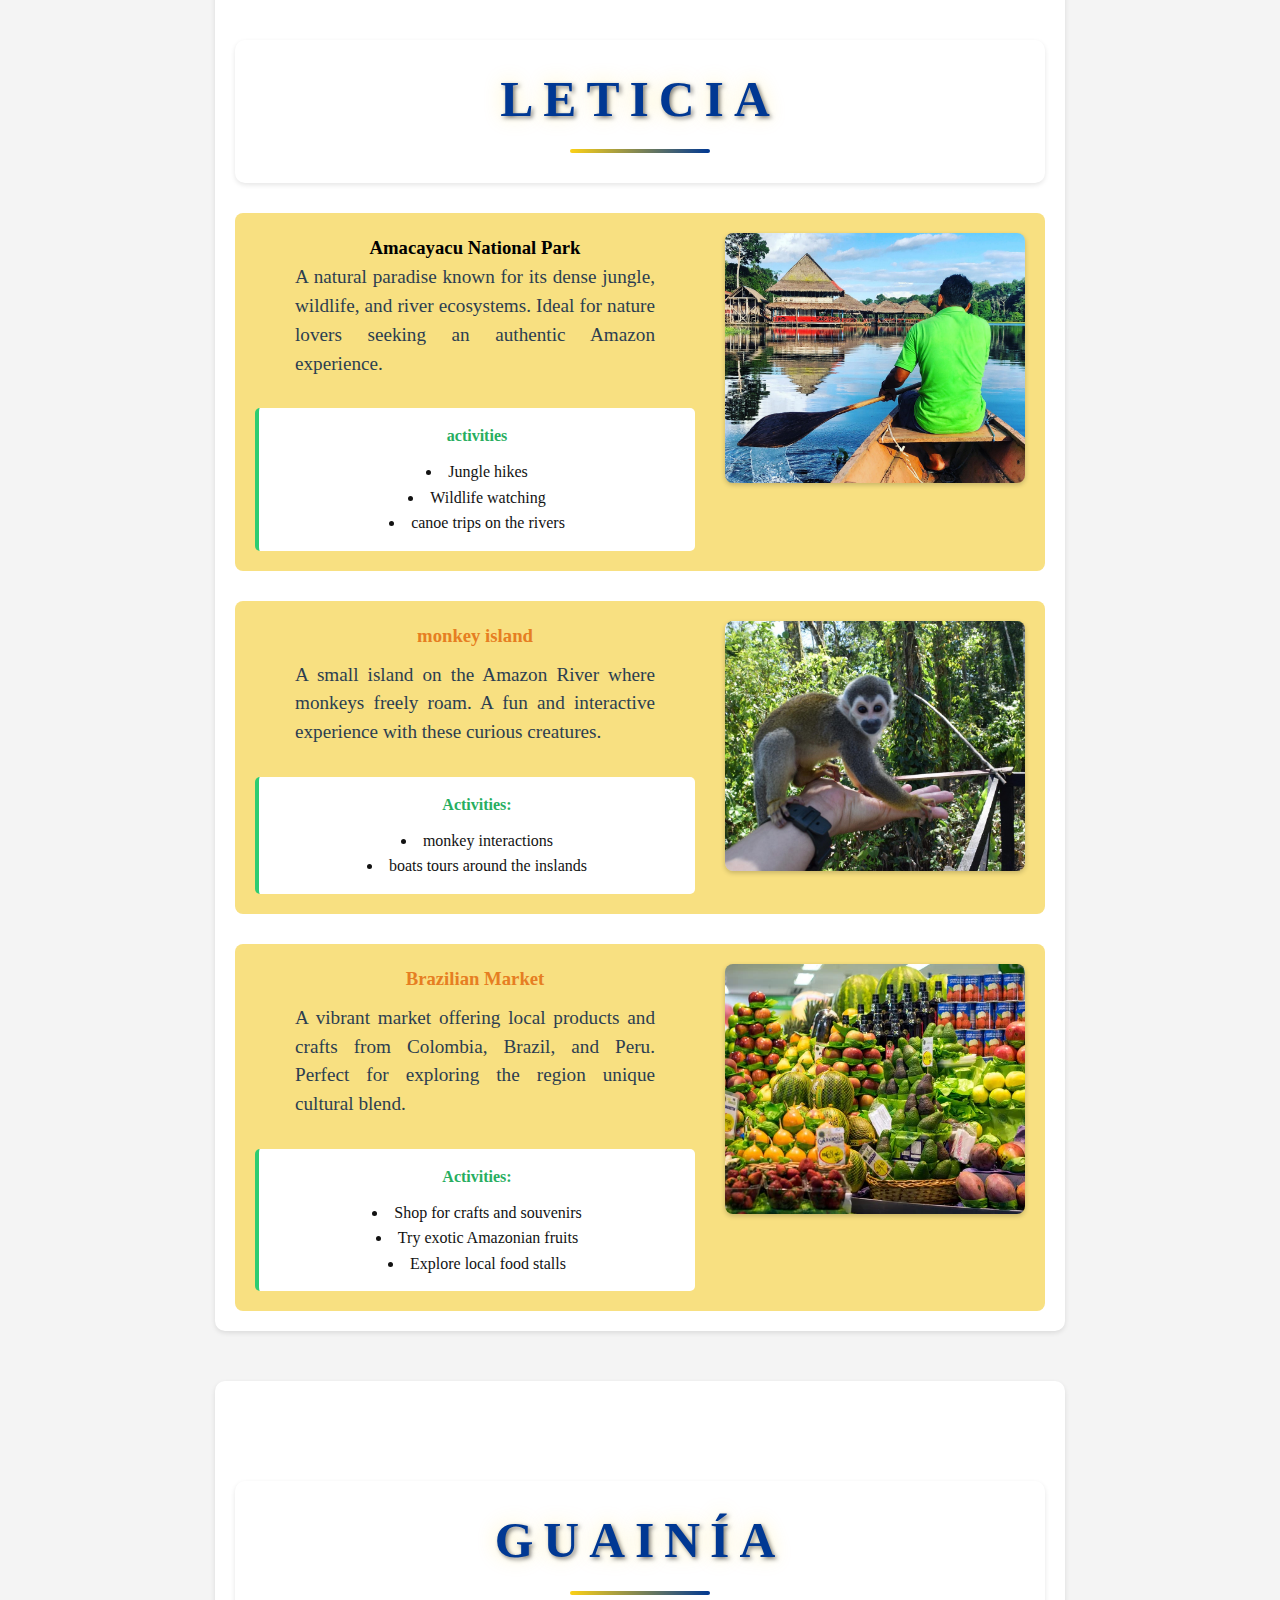
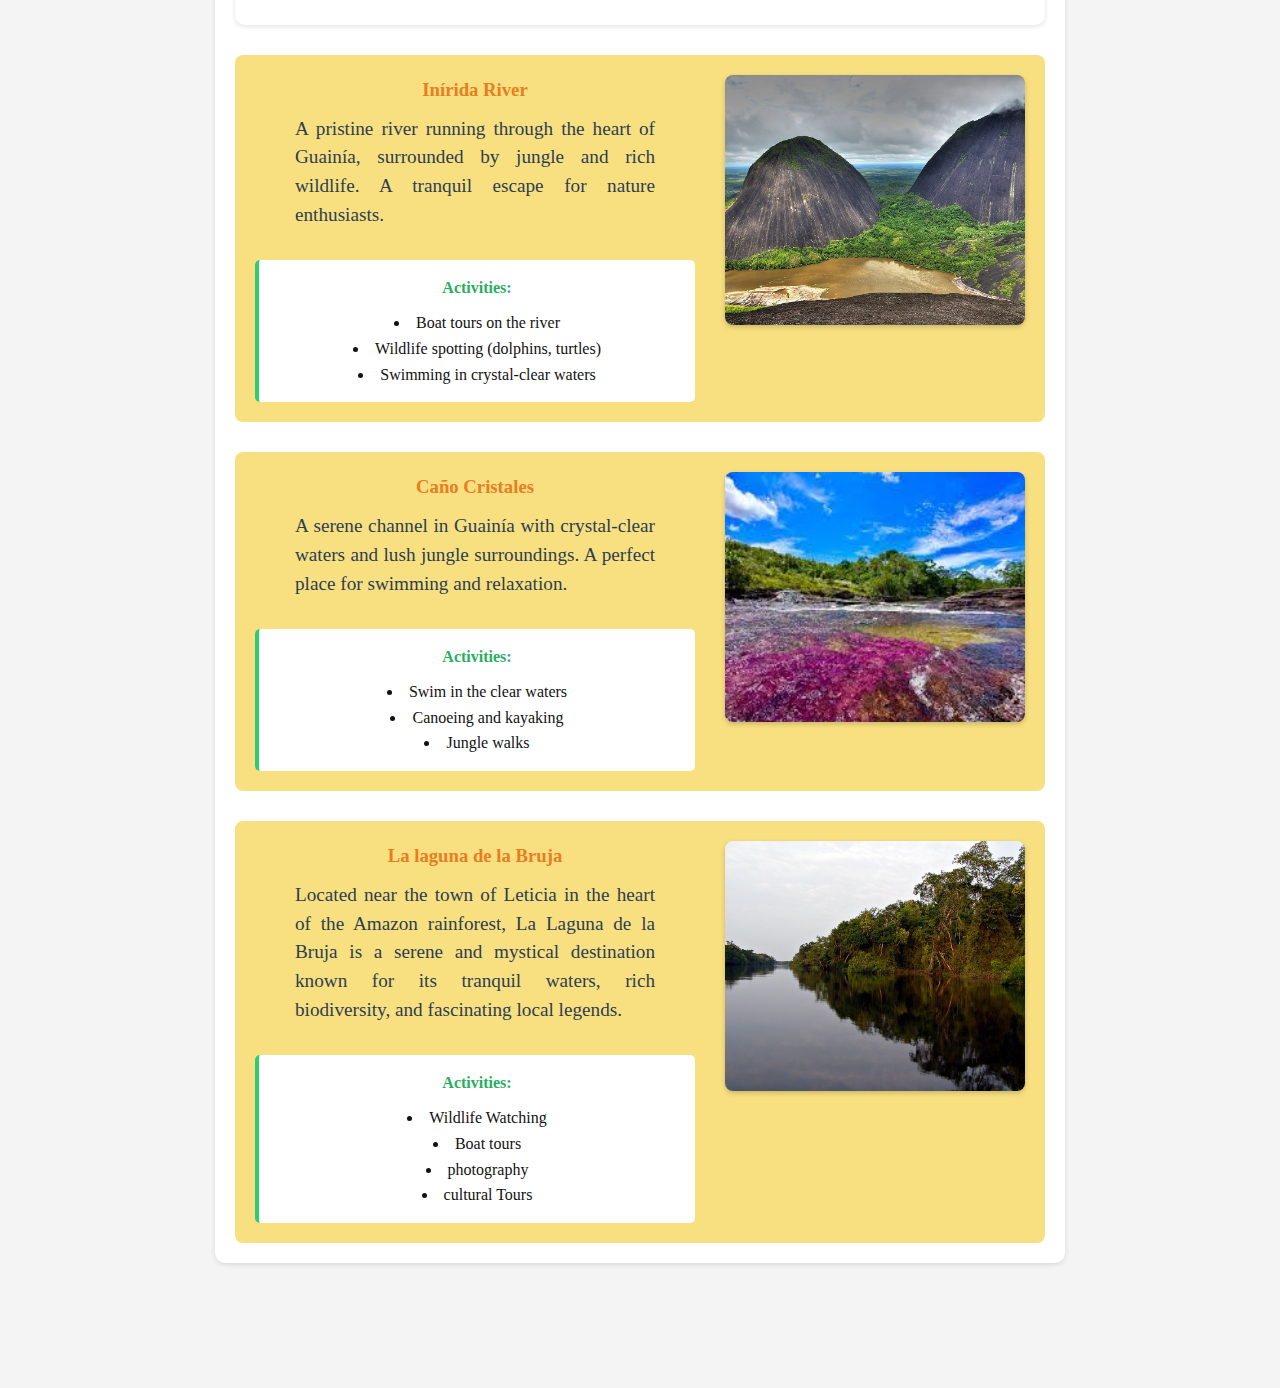
==== commit aeed067c: "made modifications in the images, and the style for the destinations" ====
--- a/Amazon.html
+++ b/Amazon.html
@@ -16,6 +16,7 @@
        <div class="header" id="header">
          <h1 class="title">Hola Colombia</h1> 
      </div>
+
     <nav class="nav-menu">
         <ul class="menu-list">
            <li class="menu-item">
@@ -46,28 +47,30 @@
       </nav>
 
 
-<main id=" Amazon Region">
+<main id="Amazon-Region">
      <h2>Amazon Region</h2>
      <p>Located in the southeastern corner of the country, Colombia's Amazon region is a lush, biodiverse paradise that forms part of the greater Amazon rainforest.
      The Amazon in Colombia is a haven for nature lovers and adventurers, offering unique experiences such as river cruises, eco-tourism, and opportunities to learn about the rich traditions of indigenous communities.
      It is a place where biodiversity thrives, with countless species of plants, animals, and insects, many of which are found nowhere else on Earth. </p>
 
     <div class="map container">
-        <img src="images/amazonia.png" alt="map of the pacific region of Colombia" class="map-image">  
+        <img src="images/amazonas.png" alt="map of the Amazon region of Colombia" class="map-image">  
         <p> Map of the Amazon region</p>
     </div>
 
     <main id="main-content">
         <section id=" places to visit">
-        <h2> Tourist destinations in the  Amazonas</h2>
-        </section>     
+        <h2> Tourism destinations in the  Amazonas</h2>
+        </section>   
+          
     <section class="region">
         <h2 class="region title">Leticia</h2>
          <div class="destination">
          <div class="destination-info">
             <h3 class="destiantion-title">Amacayacu National Park</h3>
             <p class="description">
-                A natural paradise known for its dense jungle, wildlife, and river ecosystems. Ideal for nature lovers seeking an authentic Amazon experience. </p>
+                A natural paradise known for its dense jungle, wildlife, and river ecosystems. Ideal for nature lovers seeking an authentic Amazon experience.
+            </p>
             <div class="activities">
                 <h4>activities</h4>
                 <ul>
@@ -123,7 +126,7 @@
         <img src="images/mercado.jpg" alt="Capurganá Beach">
     </div>
    </div>
-</section>
+    </section>
 
 
        
@@ -174,6 +177,7 @@
         <h3 class="destination-title">La laguna de la Bruja </h3>
         <p class="description">
             Located near the town of Leticia in the heart of the Amazon rainforest, La Laguna de la Bruja is a serene and mystical destination known for its tranquil waters, rich biodiversity, and fascinating local legends. 
+        </p>
         <div class="activities">
             <h4>Activities:</h4>
             <ul>
--- a/css/styles.css
+++ b/css/styles.css
@@ -223,7 +223,7 @@
     align-items:center;
 }
 
-.gallery-item img, .map-image {
+.gallery-item img {
     width: 100%;
     height: 600px;
     object-fit: cover;
@@ -232,7 +232,7 @@
     transition: transform 0.4s ease, box-shadow 0.4s ease;
 }
 
-.gallery-item img:hover, .map-image:hover {
+.gallery-item img:hover {
     transform: translateY(-5px);
     box-shadow: 0 8px 16px rgba(0, 0, 0, 0.5);
 }
@@ -361,7 +361,7 @@
 
 /* organization of the pacific coast*/
 
-#pacific-coast #caribean-region {
+#pacific-coast, #Andean-Region,#Amazon-Region,#Caribean-Region {
     max-width: 900px;
     margin: 40px auto;
     padding: 20px 15px;
@@ -370,7 +370,7 @@
 } 
 
 /* pacific coast section title*/
-#pacific-coast h2 {
+#pacific-coast h2, #Andean-Region h2, #Amazon-Region h2, #Caribean-Region h2{
     font-size: 3.1rem;
     font-weight: 700;
     font-family: 'zilla slab';
@@ -379,11 +379,11 @@
     position: relative;
     text-align: center;
     letter-spacing: 10px;
-    text-transform: uppercase;
+    text-transform:uppercase;
 }
 
 /* Title Underline Effect */
-#pacific-coast h2::after {
+#pacific-coast h2::after, #Andean-Region h2::after, #Amazon-Region h2::after,#Caribean-Region h2::after{
     content: '';
     display: block;
     width: 140px;
@@ -394,7 +394,7 @@
 }
 
 /* Paragraph Text in the Pacific Coast Section */
-#pacific-coast p {
+#pacific-coast p, #Andean-Region p, #Amazon-Region p, #Caribean-Region p {
     font-size: 1.2rem;
     line-height: 1.5;
     color: #2c3e50;
@@ -417,24 +417,26 @@
 }
 
 .map-image {
-    max-width: 85%;
+    max-width: 45%;
     height: auto;
     display:block;
     margin: 0 auto;
     border-radius: 15px;
-    transition: transform 0.4s ease-in-out;
+    transition: transform 0.3s ease-in-out;
+    
 }
 
 .map-image:hover {
     transform: scale(1.05);   
 }
+
 
 .map-container p {
     font-size: 1.2rem;
     color: #2c3e50;
     margin-top: 10px;
     font-weight: 500px;
-    text-align: center;
+    text-align:left;
     padding:15px;
     background: rgba(252, 209, 22, 0.1);
     border-radius: 8px;
@@ -442,12 +444,6 @@
 
 }
 
-.pacific-image{
-    display: block;
-    max-width: 90%;
-    height: auto;
-    margin: 40px auto;
-}
 
 body {
     font-family: zilla slab;
@@ -476,7 +472,7 @@
     display: flex;
     margin-bottom: 30px;
     padding: 20px;
-    background: #f8f9fa;
+    background: #f8e081;
     border-radius: 8px;
     gap: 30px;
 }
@@ -533,8 +529,9 @@
 
 .activities ul {
     list-style-position: inside;
-    color: #666;
-}
+    color: #121212;
+}
+
 
 /* Responsive design */
 @media (max-width: 768px) {
@@ -548,6 +545,146 @@
         margin-bottom: 15px;
     }
 }
+
+.transport-section {
+    max-width: 1200px;
+    margin: 40px auto;
+    padding: 20px 15px;
+    background: white;
+    border-radius: 10px;
+    box-shadow: 0 2px 5px rgba(0,0,0,0.1);
+}
+
+.transport-section h2 {
+    font-size: 3.1rem;
+    font-weight: 700;
+    font-family: 'zilla slab';
+    color: #003893;
+    margin: 40px 0 30px;
+    text-align: center;
+    letter-spacing: 10px;
+    text-transform: uppercase;
+}
+
+.transport-section h2::after {
+    content: '';
+    display: block;
+    width: 140px;
+    height: 4px;
+    background: linear-gradient(to right, #FCD116, #003893);
+    margin: 10px auto;
+    border-radius: 2px;
+}
+
+.transport-card {
+    background: #f8f9fa;
+    margin-bottom: 30px;
+    padding: 20px;
+    border-radius: 8px;
+}
+
+.transport-card h3 {
+    color: #e67e22;
+    margin-bottom: 15px;
+}
+
+.pricing-table {
+    width: 100%;
+    border-collapse: collapse;
+    margin-top: 20px;
+}
+
+.pricing-table th {
+    background-color: #003893;
+    color: white;
+    padding: 10px;
+    text-align: left;
+}
+
+.pricing-table td {
+    padding: 10px;
+    border-bottom: 1px solid #ddd;
+}
+
+.app-links {
+    display: flex;
+    justify-content: space-around;
+    margin-top: 20px;
+}
+
+.app-links a {
+    text-decoration: none;
+    color: #003893;
+    padding: 10px 20px;
+    background-color: #f1f1f1;
+    border-radius: 5px;
+    transition: background-color 0.3s ease;
+}
+
+.app-links a:hover {
+    background-color: #FCD116;
+}
+
+.transport-section ul {
+    list-style-type: none;
+    padding: 0;
+    text-align: center;
+}
+
+.transport-section ul li {
+    margin: 15px 0;
+    color: #2c3e50;
+    position: relative;
+    padding-left: 20px;
+}
+
+.transport-section ul li::before {
+    content: '•';
+    color: #003893;
+    position: absolute;
+    left: 0;
+}
+
+@media (max-width: 768px) {
+    .transport-section h2 {
+        font-size: 2.2rem;
+        letter-spacing: 5px;
+    }
+
+    .pricing-table {
+        font-size: 0.9rem;
+    }
+
+    .app-links {
+        flex-direction: column;
+        align-items: center;
+    }
+
+    .app-links a {
+        margin: 10px 0;
+        width: 80%;
+        text-align: center;
+    }
+}
+
+
+
+
+
+
+
+
+
+
+
+
+
+
+
+
+
+
+
 
 
 
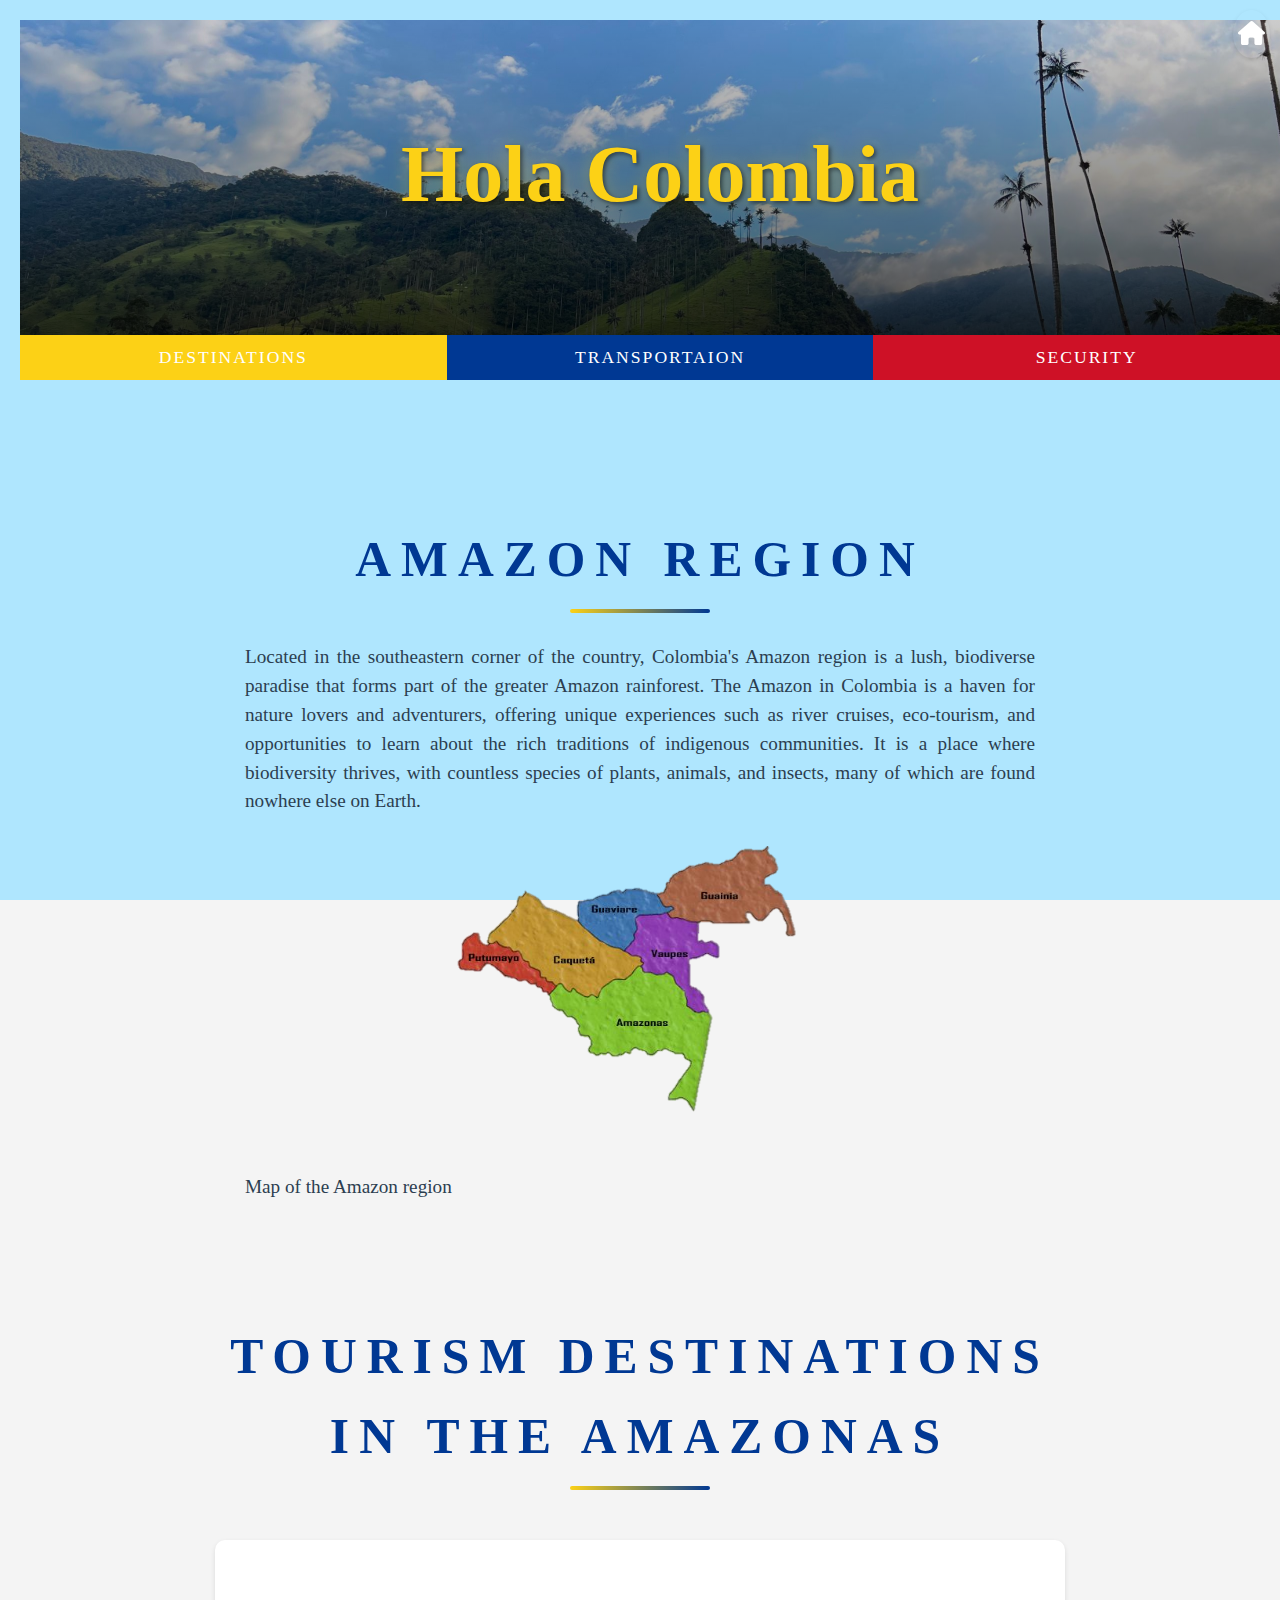
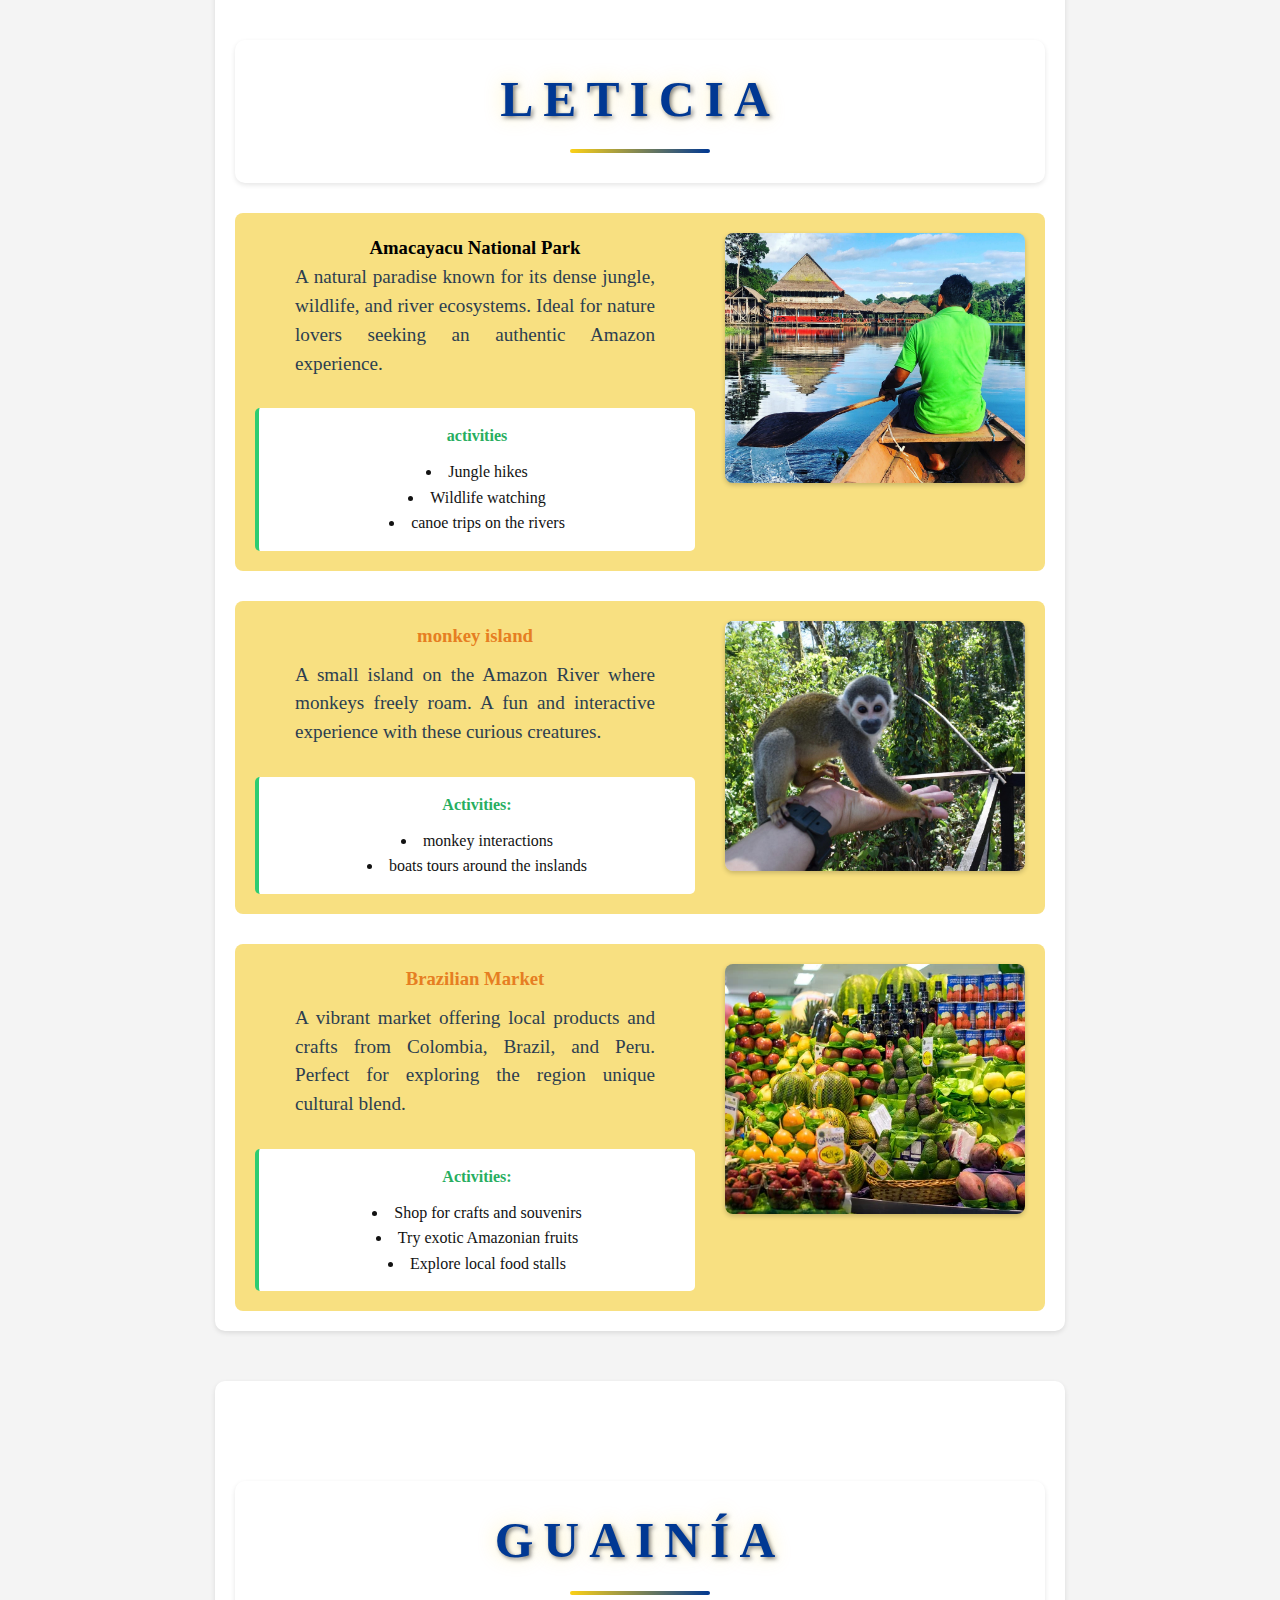
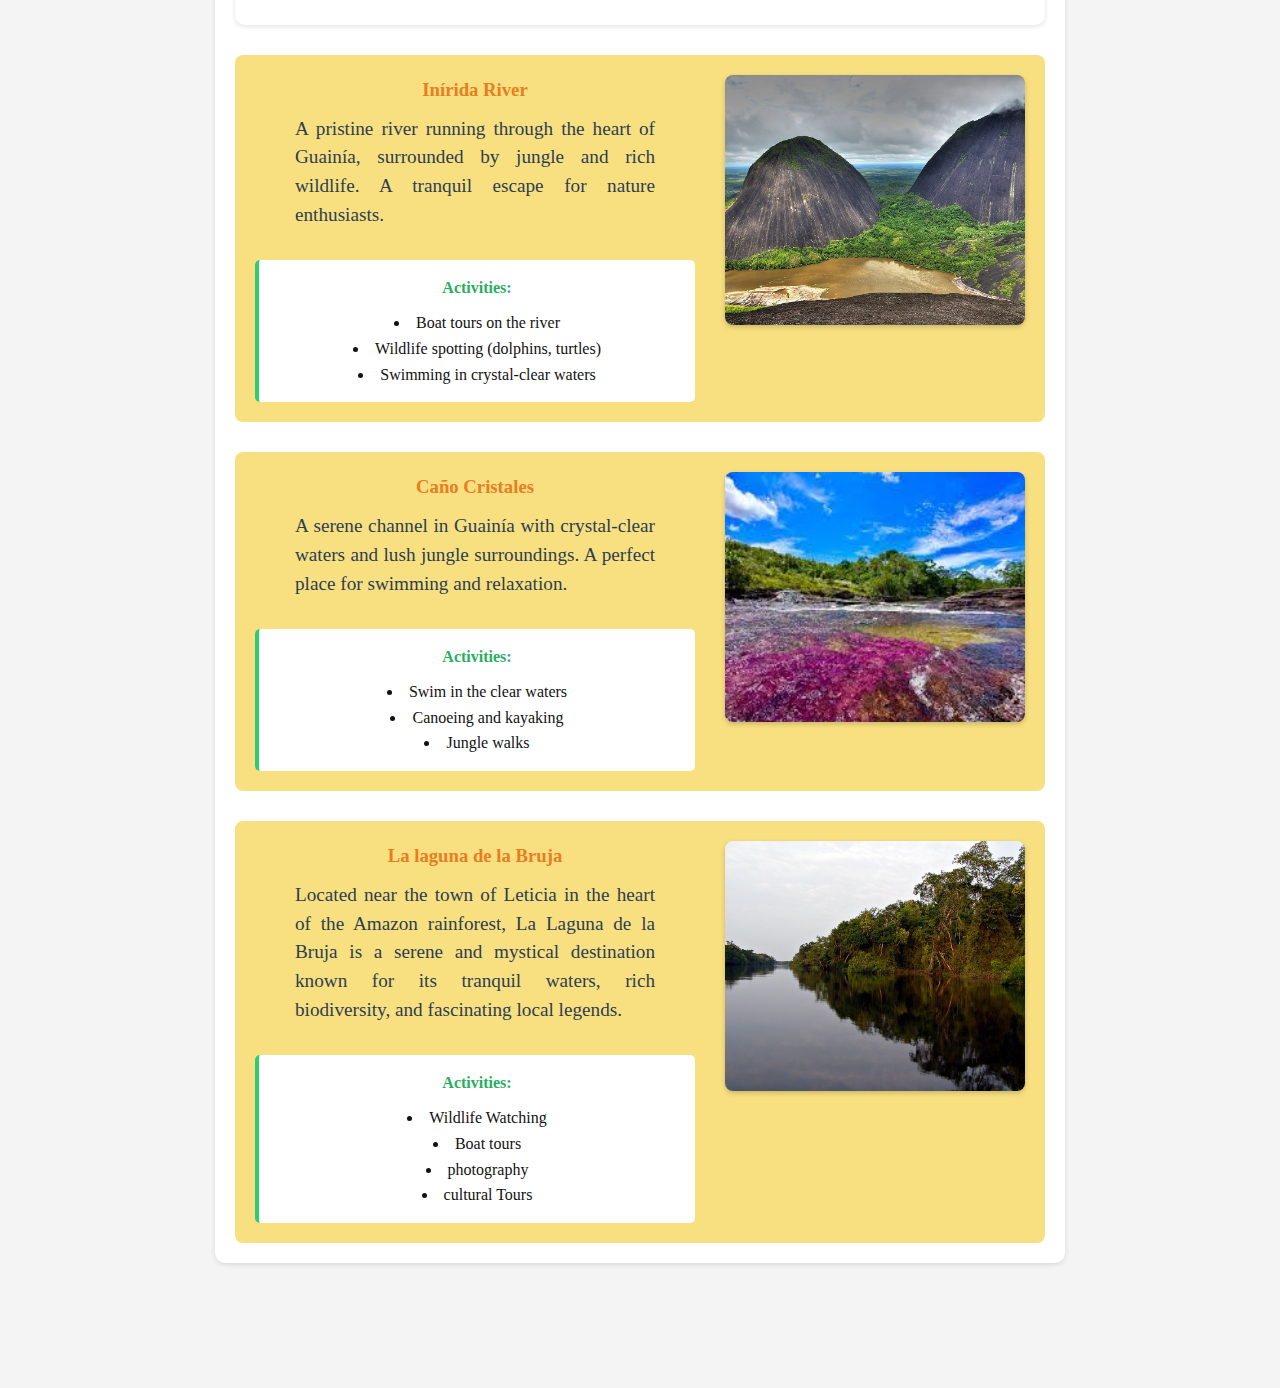
==== commit 7041683d: "made changes on the website comments, remove some of the menu of trip ideas" ====
--- a/Amazon.html
+++ b/Amazon.html
@@ -17,7 +17,7 @@
          <h1 class="title">Hola Colombia</h1> 
      </div>
 
-    <nav class="nav-menu">
+     <nav class="nav-menu">
         <ul class="menu-list">
            <li class="menu-item">
            <button class="menu-btn">Destinations</button>
@@ -29,23 +29,19 @@
         </div> 
         </li>
             <li class="menu-item">
-            <button class="menu-btn">Trip Ideas</button>
+            <button class="menu-btn">Transportaion</button>
             <div class="dropdown">
-              <a href="7.html"> 7 days </a>
-              <a href="10.html"> 10 days </a>
+              <a href="transportation.html"> transportation </a>
         </div>
         </li>
             <li class="menu-item">
-                <button class="menu-btn">Explore</button>
+                <button class="menu-btn">Security</button>
                 <div class="dropdown">
                 <a href="security.html"> Security</a>
-                <a href="transportation.html"> Public transportation </a>
-
                 </div>
             </li>
           </ul>
       </nav>
-
 
 <main id="Amazon-Region">
      <h2>Amazon Region</h2>
--- a/css/styles.css
+++ b/css/styles.css
@@ -12,8 +12,9 @@
     line-height: 1.6;
     background: linear-gradient(
         135deg,
-        rgb(187, 203, 238) 0%,
-        #bcd9f7 100%
+        rgb(175, 230, 254)  100%,
+        #ffffff 0%
+      
     );
     background-size: 40px 40px;
     background-attachment: fixed;
@@ -533,7 +534,7 @@
 }
 
 
-/* Responsive design */
+/* public transportations */
 @media (max-width: 768px) {
     .destination {
         flex-direction: column;
@@ -550,7 +551,7 @@
     max-width: 1200px;
     margin: 40px auto;
     padding: 20px 15px;
-    background: white;
+    background: #fefefe;
     border-radius: 10px;
     box-shadow: 0 2px 5px rgba(0,0,0,0.1);
 }
@@ -577,15 +578,47 @@
 }
 
 .transport-card {
-    background: #f8f9fa;
+    background: #f8e081;
     margin-bottom: 30px;
     padding: 20px;
     border-radius: 8px;
+    overflow:hidden;
 }
 
 .transport-card h3 {
     color: #e67e22;
     margin-bottom: 15px;
+}
+
+.transport.image {
+    width: 100%;
+    height: 250px; /* Fixed height */
+    object-fit: cover;
+    border-radius: 8px;
+    margin: 15px 0;
+    box-shadow: 0 2px 5px rgba(0,0,0,0.1);
+    transition: transform 0.3s ease;
+}
+
+.transport.image:hover {
+    transform: scale(1.02);
+}
+
+/* Responsive adjustments for transport images */
+@media (max-width: 768px) {
+    .transport.image {
+        height: 200px;
+    }
+    
+    .transport-card {
+        padding: 15px;
+    }
+}
+
+@media (max-width: 480px) {
+    .transport.image {
+        height: 180px;
+    }
 }
 
 .pricing-table {
@@ -603,20 +636,20 @@
 
 .pricing-table td {
     padding: 10px;
-    border-bottom: 1px solid #ddd;
+    border-bottom: 1px solid #003893;
 }
 
 .app-links {
     display: flex;
-    justify-content: space-around;
+    justify-content:space-around;
     margin-top: 20px;
 }
 
 .app-links a {
     text-decoration: none;
-    color: #003893;
+    color: #f1f1f1;
     padding: 10px 20px;
-    background-color: #f1f1f1;
+    background-color:  #003893; 
     border-radius: 5px;
     transition: background-color 0.3s ease;
 }
@@ -625,26 +658,7 @@
     background-color: #FCD116;
 }
 
-.transport-section ul {
-    list-style-type: none;
-    padding: 0;
-    text-align: center;
-}
-
-.transport-section ul li {
-    margin: 15px 0;
-    color: #2c3e50;
-    position: relative;
-    padding-left: 20px;
-}
-
-.transport-section ul li::before {
-    content: '•';
-    color: #003893;
-    position: absolute;
-    left: 0;
-}
-
+/* princing tables responsive*/
 @media (max-width: 768px) {
     .transport-section h2 {
         font-size: 2.2rem;
@@ -667,63 +681,182 @@
     }
 }
 
-
-
-
-
-
-
-
-
-
-
-
-
-
-
-
-
-
-
-
-
-
-/* animations*/
-
-@keyframes headerZoom {
-    0% { background-size: 100% }
-    100% {background-size: 110% }
-}
-
-@keyframes glowPulse {
-    0% { text-shadow: 2px 2px 4px rgba(0, 0, 0, 0.5), 0 0 20px rgba(252, 209, 22, 0.3); }
-    50% { text-shadow: 2px 2px 4px rgba(0, 0, 0, 0.5), 0 0 30px rgba(252, 209, 22, 0.5); }
-    100% { text-shadow: 2px 2px 4px rgba(0, 0, 0, 0.5), 0 0 20px rgba(252, 209, 22, 0.3); }
-}
+/* Security,safety and travel Page Specific Styles */
+.security-content {
+    max-width: 1200px;
+    margin: 0 auto;
+    padding: 20px 10px;
+}
+
+.emergency-contacts {
+    background: rgba(250, 241, 186, 0.9);
+    padding: 30px;
+    border-radius: 10px;
+    box-shadow: 0 8px 15px rgba(0, 0, 0, 0.1);
+    margin-bottom: 40px;
+}
+
+.emergency-contacts h2,
+.safety-tips h2,
+.travel-insurance h2 {
+    font-size: 2.2rem;
+    color: #003893;
+    margin-bottom: 25px;
+    position: relative;
+    text-align: center;
+}
+
+.emergency-contacts h2::after,
+.safety-tips h2::after,
+.travel-insurance h2::after {
+    content: '';
+    display: block;
+    width: 100px;
+    height: 3px;
+    background: #FCD116;
+    margin: 15px auto;
+}
+
+.contact-grid {
+    display: grid;
+    grid-template-columns: repeat(3, 1fr);
+    gap: 20px;
+}
+
+.contact-card {
+    background: #f8e081;
+    padding: 20px;
+    border-radius: 8px;
+    text-align: center;
+    transition: transform 0.3s ease;
+}
+
+.contact-card:hover {
+    transform: translateY(-5px);
+}
+
+.contact-card h3 {
+    color: #e67e22;
+    margin-bottom: 10px;
+}
+
+.contact-card .phone {
+    font-size: 1.5rem;
+    color: #003893;
+    margin-bottom: 15px;
+}
+
+.link-button {
+    display: inline-block;
+    background-color: #003893;
+    color: white;
+    padding: 10px 15px;
+    text-decoration: none;
+    border-radius: 5px;
+    transition: background-color 0.3s ease;
+}
+
+.link-button:hover {
+    background-color: #FCD116;
+    color: black;
+}
+
+.safety-tips {
+    margin-bottom: 40px;
+}
+
+.tips-accordion {
+    max-width: 900px;
+    margin: 0 auto;
+}
+
+.tip-item {
+    margin-bottom: 15px;
+}
+
+.accordion-btn {
+    width: 100%;
+    background: #f8e081;
+    border: none;
+    padding: 15px;
+    text-align: left;
+    display: flex;
+    justify-content: space-between;
+    align-items: center;
+    font-size: 1.1rem;
+    cursor: pointer;
+    transition: background-color 0.3s ease;
+}
+
+.accordion-btn:hover {
+    background-color: #FCD116;
+}
+
+.tip-content {
+    display: none;
+    background: white;
+    padding: 20px;
+    border-radius: 0 0 8px 8px;
+}
+
+.tip-content ul {
+    list-style-position: inside;
+    margin-bottom: 15px;
+}
+
+.travel-insurance {
+    background: rgba(250, 241, 186, 0.9);
+    padding: 30px;
+    border-radius: 10px;
+    text-align: center;
+}
+
+.insurance-links {
+    display: flex;
+    justify-content: center;
+    gap: 20px;
+    margin-top: 20px;
+}
+
+.provider-link {
+    background-color: #003893;
+    color: white;
+    padding: 10px 15px;
+    text-decoration: none;
+    border-radius: 5px;
+    transition: background-color 0.3s ease;
+}
+
+.provider-link:hover {
+    background-color: #FCD116;
+    color: black;
+}
+
+
+/* Responsive Adjustments */
+
 
 @keyframes fadeInUp {
     from { opacity: 0; transform: translateY(20px); }
     to { opacity: 1; transform: translateY(0); }
 }
 
-@keyframes dropdownFadeIn {
-    from { opacity: 0; transform: translateX(-50%) translateY(-10px); }
-    to { opacity: 1; transform: translateX(-50%) translateY(0); }
-}
-
-/* Media Queries */
-@media (max-width: 1200px) {
-    .gallery-container {
-        max-width: 95%;
-        gap: 30px;
-    }
-    
-    .gallery-item img {
-        height: 500px;
-    }
-}
-
 @media (max-width: 768px) {
+    .contact-grid {
+        grid-template-columns: 1fr;
+    }
+
+    .insurance-links {
+        flex-direction: column;
+        align-items: center;
+    }
+
+    .provider-link {
+        width: 200px;
+        text-align: center;
+        margin-bottom: 10px;
+    }
+
     .header {
         min-height: 300px;
     }
@@ -776,33 +909,4 @@
         font-size: 0.8rem;
         letter-spacing: 1px;
     }
-}
-
-
-/* Add responsive breakpoints */
-@media (max-width: 768px) {
-    .header {
-        min-height: 300px; /* Smaller height for mobile */
-    }
-    
-    .menu-btn {
-        font-size: 0.9rem; /* Smaller font size for mobile */
-        padding: 10px 5px;
-    }
-    
-    .dropdown {
-        min-width: 250px; /* Smaller dropdown width for mobile */
-    }
-}
-
-@media (max-width: 480px) {
-    .header {
-        min-height: 250px; /* Even smaller height for very small screens */
-    }
-    
-    .menu-btn {
-        font-size: 0.8rem;
-        letter-spacing: 1px;
-    }
-}
-
+}